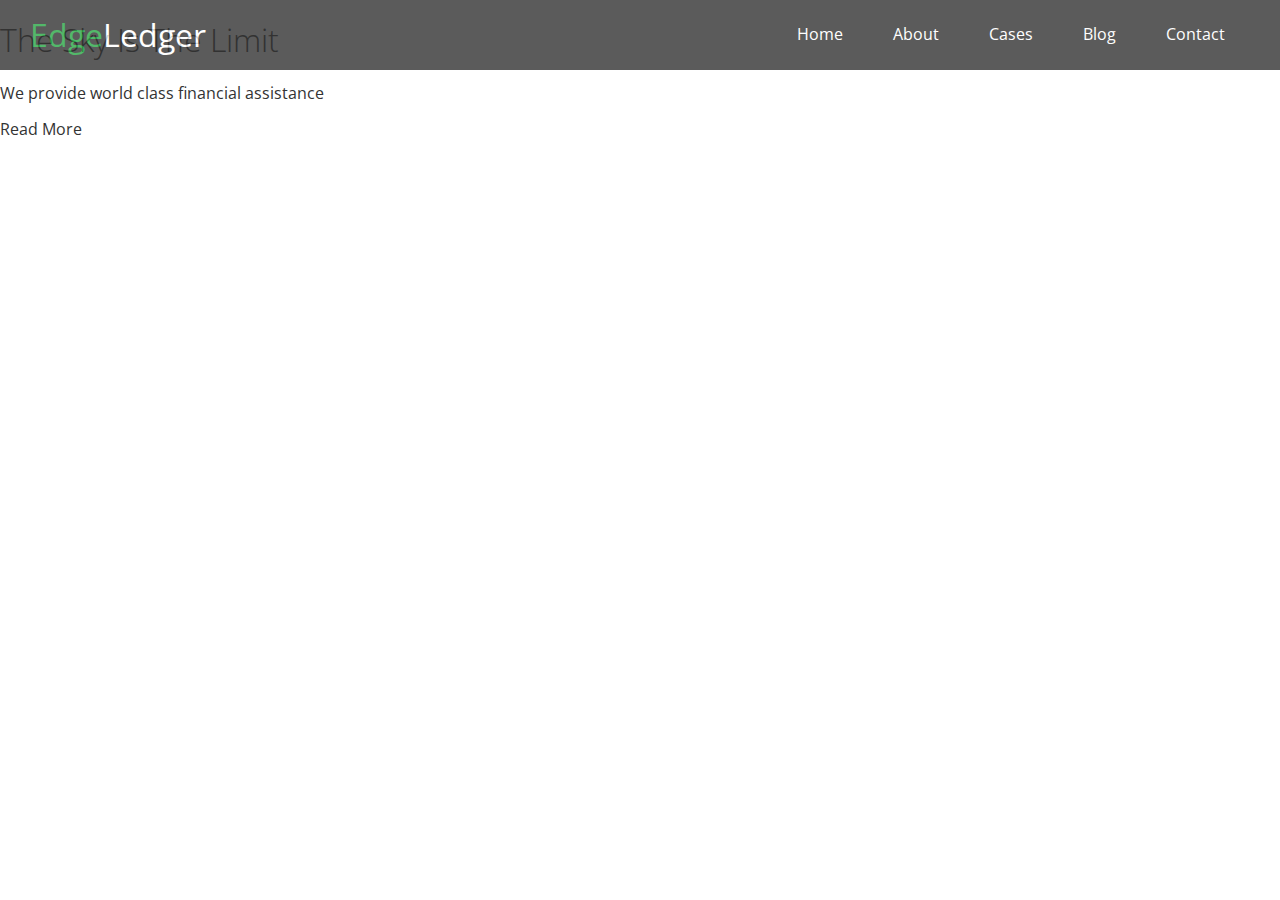
==== index.html @ 58536b56 "navbar" ====
<!DOCTYPE html>
<html lang="en">

<head>
    <meta charset="UTF-8">
    <meta name="viewport" content="width=device-width, initial-scale=1.0">
    <link rel="stylesheet" href="./css/utilities.css">
    <link rel="stylesheet" href="./css/style.css">
    <link rel="stylesheet" href="https://cdnjs.cloudflare.com/ajax/libs/font-awesome/5.14.0/css/all.min.css"
        integrity="sha512-1PKOgIY59xJ8Co8+NE6FZ+LOAZKjy+KY8iq0G4B3CyeY6wYHN3yt9PW0XpSriVlkMXe40PTKnXrLnZ9+fkDaog=="
        crossorigin="anonymous" />
    <title>EdgeLedger</title>
</head>

<body id="home">
    <header class="hero">
        <div class="navbar" id="navbar">
            <h1 class="logo">
                <span class="text-primary"><i class="fas fa-book-open"></i> Edge</span>Ledger</h1>
            <nav>
                <ul>
                    <li><a href="#home">Home</a></li>
                    <li><a href="#about">About</a></li>
                    <li><a href="#cases">Cases</a></li>
                    <li><a href="#blog">Blog</a></li>
                    <li><a href="#Contact">Contact</a></li>
                </ul>
            </nav>
        </div>
        <div class="content">
            <h1>The Sky Is The Limit</h1>
            <p>We provide world class financial assistance</p>
            <a href="#about" class="btn"><i class="fas fa-chevron-right"></i>Read More</a>
        </div>
        </div>
    </header>
</body>

</html>
---- css/utilities.css ----
.text-primary {
    color: #28a745;
}

.text-secondary {
    color: #0284d0;
}
---- css/style.css ----
/* General styles */

@import url('https://fonts.googleapis.com/css2?family=Open+Sans:wght@300;400&display=swap');

* {
    box-sizing: border-box;
}

body {
    font-family: 'Open Sans', sans-serif;
    margin: 0;
    padding: 0;
    line-height: 1.6;
    background: #fff;
    color: #333;
}

ul {
    list-style: none;
}

a {
    color: #333;
    text-decoration: none;
}

h1, h2 {
    font-weight: 300;
    line-height: 1.2;
}

p {
    margin: 10px 0;
}

img {
    width: 100%;
}

/* Navbar */

.navbar {
    display: flex;
    align-items: center;
    justify-content: space-between;
    background: #333;
    color: #fff;
    opacity: 0.8;
    width: 100%;
    height: 70px;
    position: fixed;
    top: 0px;
    padding: 0 30px;
}

.navbar ul {
    display: flex;
}

.navbar ul li a {
    color: #fff;
    padding: 10px 20px;
    margin: 0 5px;
}

.navbar ul li a:hover {
    border-bottom: 2px solid #28a745;
}

.navbar .logo {
    font-weight: 400;
}
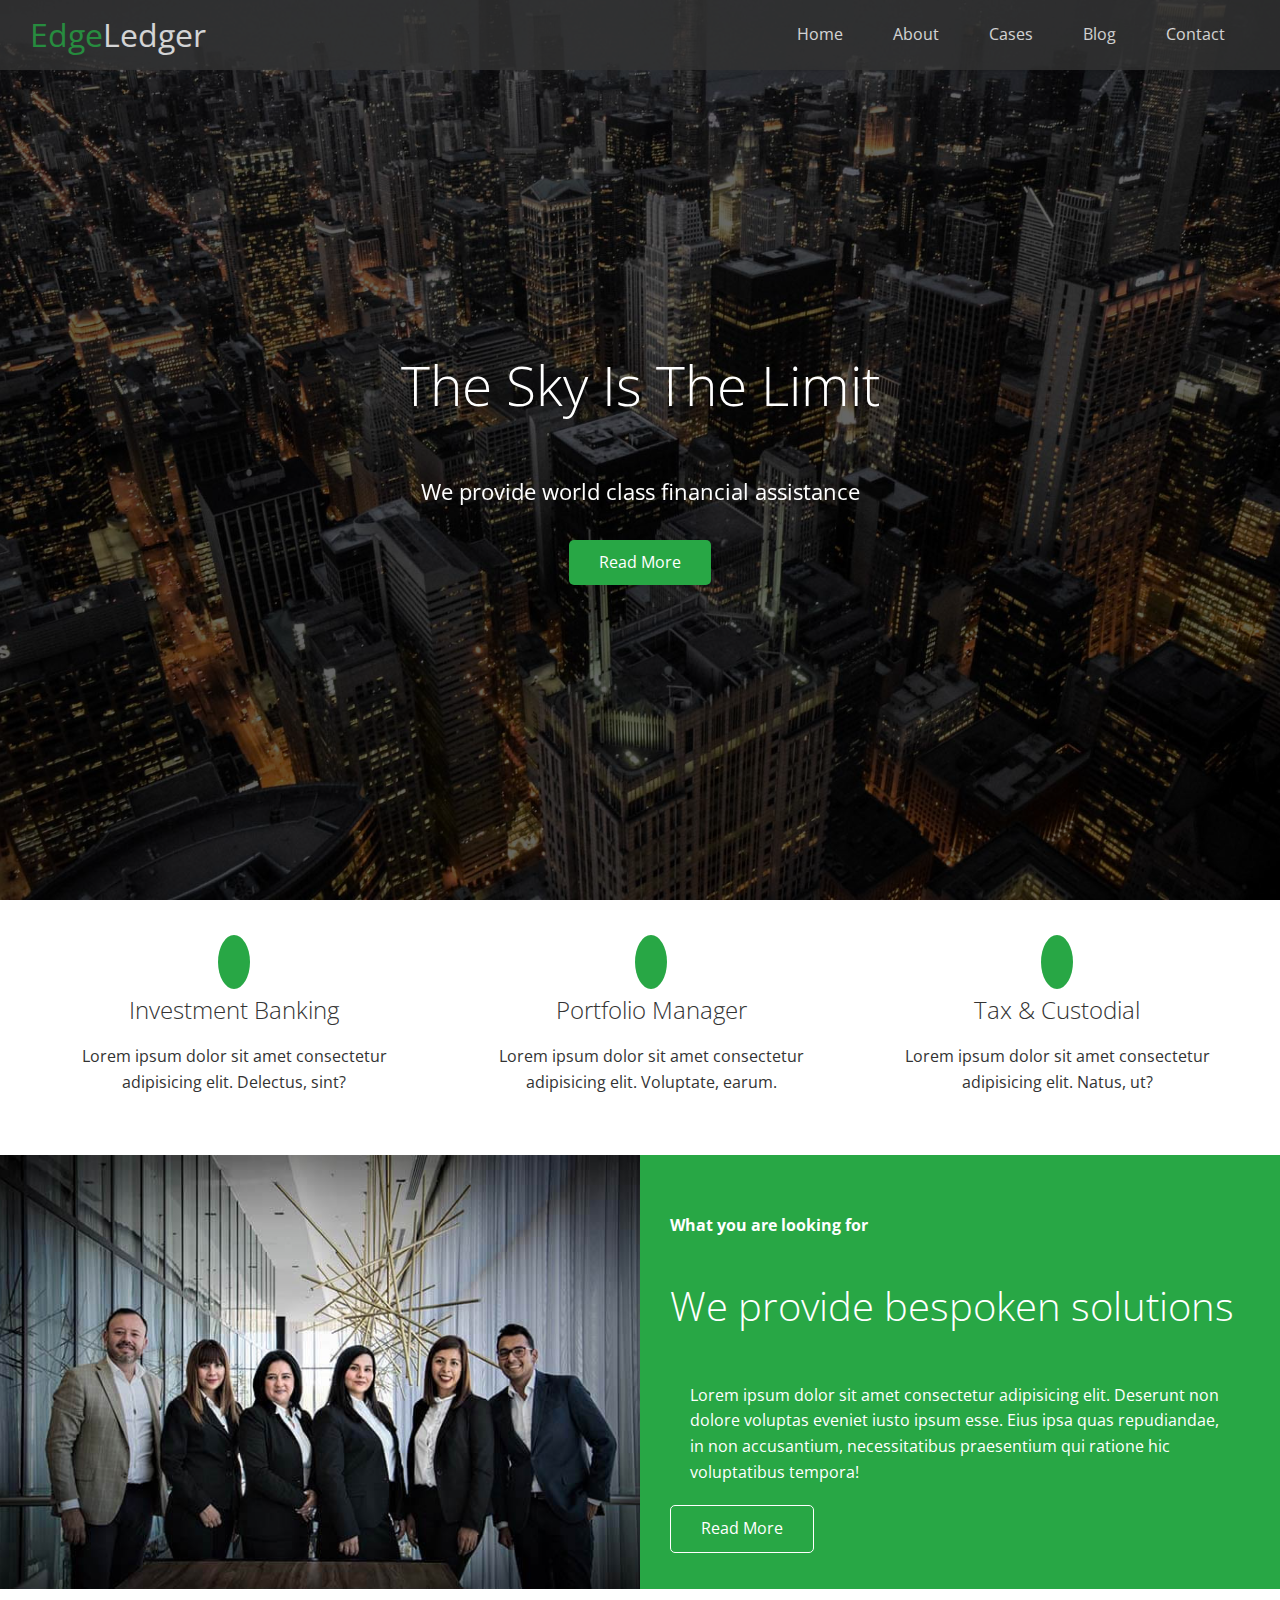
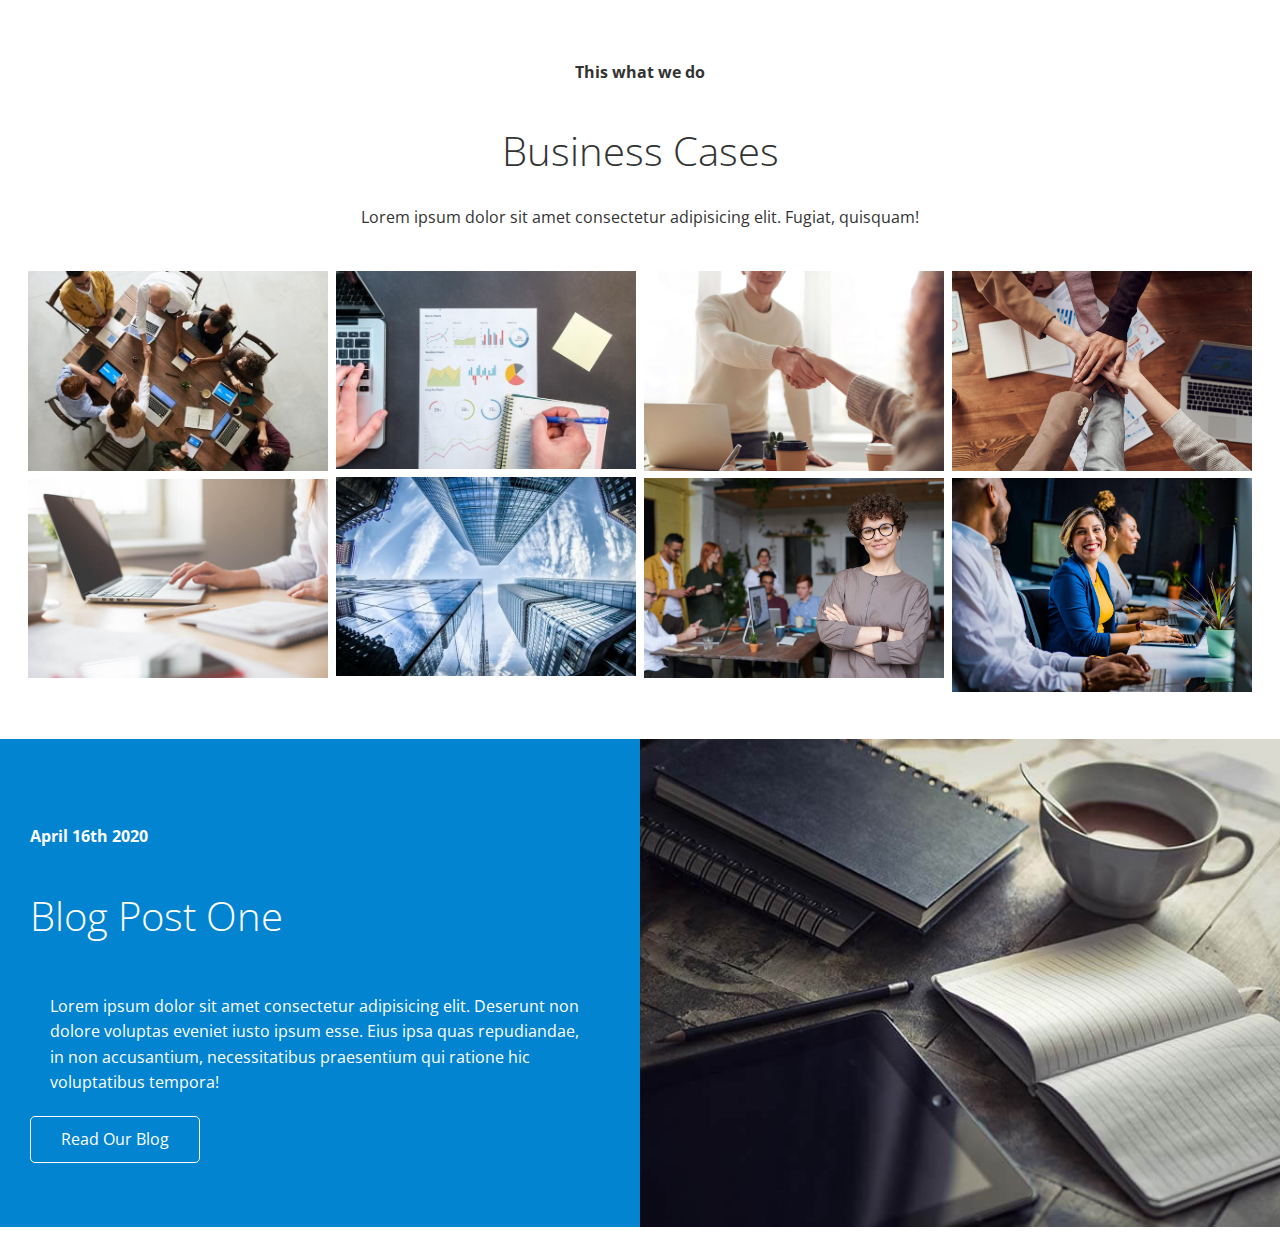
==== commit d0618031: "first half of index page" ====
--- a/index.html
+++ b/index.html
@@ -30,10 +30,94 @@
         <div class="content">
             <h1>The Sky Is The Limit</h1>
             <p>We provide world class financial assistance</p>
-            <a href="#about" class="btn"><i class="fas fa-chevron-right"></i>Read More</a>
+            <a href="#about" class="btn"><i class="fas fa-chevron-right"></i> Read More</a>
         </div>
         </div>
     </header>
+    <main>
+        <!-- About Icons -->
+        <section id="about" class="icons bg-light">
+            <div class="flex-items">
+                <div>
+                    <i class="fas fa-university fa-2x"></i>
+                    <h2>Investment Banking</h2>
+                    <p>Lorem ipsum dolor sit amet consectetur adipisicing elit. Delectus, sint?</p>
+                </div>
+                <div>
+                    <i class="fas fa-book-reader fa-2x"></i>
+                    <h2>Portfolio Manager</h2>
+                    <p>Lorem ipsum dolor sit amet consectetur adipisicing elit. Voluptate, earum.</p>
+                </div>
+                <div>
+                    <i class="fas fa-pencil-alt fa-2x"></i>
+                    <h2>Tax & Custodial</h2>
+                    <p>Lorem ipsum dolor sit amet consectetur adipisicing elit. Natus, ut?</p>
+                </div>
+            </div>
+        </section>
+        <!-- Abotu Solutions -->
+        <section class="solutions flex-columns">
+            <div class="row">
+                <div class="column">
+                    <div class="column-1">
+                        <img src="./img/home/people.jpg" alt="people">
+                    </div>
+                </div>
+                <div class="column">
+                    <div class="column-2 bg-primary">
+                        <h4>What you are looking for</h4>
+                        <h2>We provide bespoken solutions</h2>
+                        <p>Lorem ipsum dolor sit amet consectetur adipisicing elit. Deserunt non dolore voluptas eveniet iusto ipsum esse. Eius ipsa quas repudiandae, in non accusantium, necessitatibus praesentium qui ratione hic voluptatibus tempora!</p>
+                        <a href="#" class="btn btn-ouyline"><i class="fas fa-chevron-right"></i> Read More</a>
+                    </div>
+                </div>
+            </div>
+        </section>
+        <!-- Cases -->
+        <section id="cases" class="cases flex-grid section-padding">
+            <header class="section-header">
+                <h4>This what we do</h4>
+                <h2>Business Cases</h2>
+                <p>Lorem ipsum dolor sit amet consectetur adipisicing elit. Fugiat, quisquam!</p>
+            </header>
+            <div class="row">
+                <div class="column">
+                    <img src="./img/cases/cases1.jpg" alt="case1">
+                    <img src="./img/cases/cases2.jpg" alt="case2">
+                </div>
+                <div class="column">
+                    <img src="./img/cases/cases3.jpg" alt="case3">
+                    <img src="./img/cases/cases4.jpg" alt="case4">
+                </div>
+                <div class="column">
+                    <img src="./img/cases/cases5.jpg" alt="case5">
+                    <img src="./img/cases/cases6.jpg" alt="case6">
+                </div>
+                <div class="column">
+                    <img src="./img/cases/cases7.jpg" alt="case7">
+                    <img src="./img/cases/cases8.jpg" alt="case8">
+                </div>
+            </div>
+        </section>
+        <!-- Blog -->
+        <section id="blog" class="blog flex-columns flex-reverse">
+            <div class="row">
+                <div class="column">
+                    <div class="column-1">
+                        <img src="./img/home/blog.jpg" alt="people">
+                    </div>
+                </div>
+                <div class="column">
+                    <div class="column-2 bg-secondary">
+                        <h4>April 16th 2020</h4>
+                        <h2>Blog Post One</h2>
+                        <p>Lorem ipsum dolor sit amet consectetur adipisicing elit. Deserunt non dolore voluptas eveniet iusto ipsum esse. Eius ipsa quas repudiandae, in non accusantium, necessitatibus praesentium qui ratione hic voluptatibus tempora!</p>
+                        <a href="#" class="btn btn-ouyline"><i class="fas fa-chevron-right"></i> Read Our Blog</a>
+                    </div>
+                </div>
+            </div>
+        </section>
+    </main>
 </body>
 
 </html>--- a/css/utilities.css
+++ b/css/utilities.css
@@ -1,7 +1,98 @@
+/* Text */
 .text-primary {
     color: #28a745;
 }
 
 .text-secondary {
     color: #0284d0;
-}+}
+
+/* Button & Backgrounds */
+
+.btn {
+    cursor: pointer;
+    display: inline-block;
+    text-decoration: none;
+    color: #fff;
+    background: #28a745;
+    padding: 10px 30px;
+    border: none;
+    border-radius: 5px;
+}
+
+.btn:hover {
+    opacity: 0.9;
+}
+
+.btn-primary, .bg-primary {
+    background: #28a745;
+    color: #fff;
+}
+.btn-secondary, .bg-secondary {
+    background: #0284d0;
+    color: #fff;
+}
+.btn-dark, .bg-dark {
+    background: #333;
+    color: #fff;
+}
+.btn-light, .bg-light {
+    background: #fff;
+    color: #333;
+}
+
+.btn-ouyline {
+    background: transparent;
+    border: 1px solid #fff;
+}
+
+
+/*  Columns */
+
+.flex-columns .row {
+    display: flex;
+    flex-direction: row;
+    flex-wrap: wrap;
+    width: 100%;
+}
+.flex-columns.flex-reverse .row{
+    flex-direction: row-reverse !important;
+}
+
+.flex-columns .column {
+    display: flex;
+    flex-direction: column;
+    flex-basis: 100%;
+    flex: 1;
+}
+
+.flex-columns .column .column-1,
+.flex-columns .column .column-2 {
+    height: 100%;
+}
+
+.flex-columns img {
+    width: 100%;
+    height: 100%;
+    object-fit: cover;
+}
+.flex-columns .column-2 {
+    display: flex;
+    flex-direction: column;
+    align-items: flex-start;
+    justify-content: center;
+    padding: 30px;
+}
+
+.flex-columns h2 {
+    font-size: 40px;
+    font-weight: 100;
+}
+.flex-columns h4 {
+    margin-bottom: 10px;
+}
+
+.flex-columns p {
+    margin: 20px;
+}
+
--- a/css/style.css
+++ b/css/style.css
@@ -69,4 +69,117 @@
 
 .navbar .logo {
     font-weight: 400;
+}
+
+/* Hero */
+.hero {
+    background: url('../img/home/showcase.jpg') no-repeat center center/cover;
+    height: 100vh;
+    position: relative;
+    color: #fff;
+}
+.hero .content {
+    display: flex;
+    flex-direction: column;
+    text-align: center;
+    align-items: center;
+    justify-content: center;
+    height: 100%;
+    padding: 0 20px;
+}
+
+.hero .content h1 {
+    font-size: 55px;
+}
+
+.hero .content p {
+    font-size: 22px;
+    max-width: 600px;
+    margin: 20px 0 30px;
+}
+
+.hero::before {
+    content: '';
+    position: absolute;
+    top: 0;
+    left: 0;
+    background: #000;
+    width: 100%;
+    height: 100%;
+    opacity: 0.6;
+}
+
+.hero * {
+    z-index: 10;
+}
+
+/* Icons */
+.icons {
+    padding: 30px;
+}
+
+.icons h3 {
+    font-weight: bold;
+    margin-bottom: 15px;
+}
+.icons i {
+    background: #28a745;
+    color: #fff;
+    padding: 1rem;
+    border-radius: 50%;
+    margin-bottom: 15px;
+}
+/* Flex items */
+.flex-items {
+    display: flex;
+    text-align: center;
+    justify-content: center;
+    align-items: center;
+    height: 100%;
+}
+
+.flex-items > div {
+    padding: 20px;
+}
+
+.flex-colums {
+    display: flex;
+    flex-direction: column;
+}
+
+/* section header */
+
+.section-header {
+    padding: 30px;
+    display: flex;
+    flex-direction: column;
+    align-items: center;
+    justify-content: center;
+    text-align: center;
+}
+
+.section-header h2 {
+    font-size: 40px;
+    margin: 20px 0;
+}
+
+.section-padding {
+    padding: 20px 20px 40px;
+}
+ 
+/* flex grid */
+.flex-grid .row {
+    display: flex;
+    flex-wrap: wrap;
+    padding: 0 4px;
+}
+
+.flex-grid .column {
+    flex: 25%;
+    max-width: 25%;
+    padding: 0 4px;
+}
+
+.cases .column img:hover {
+    opacity: 0.7;
 }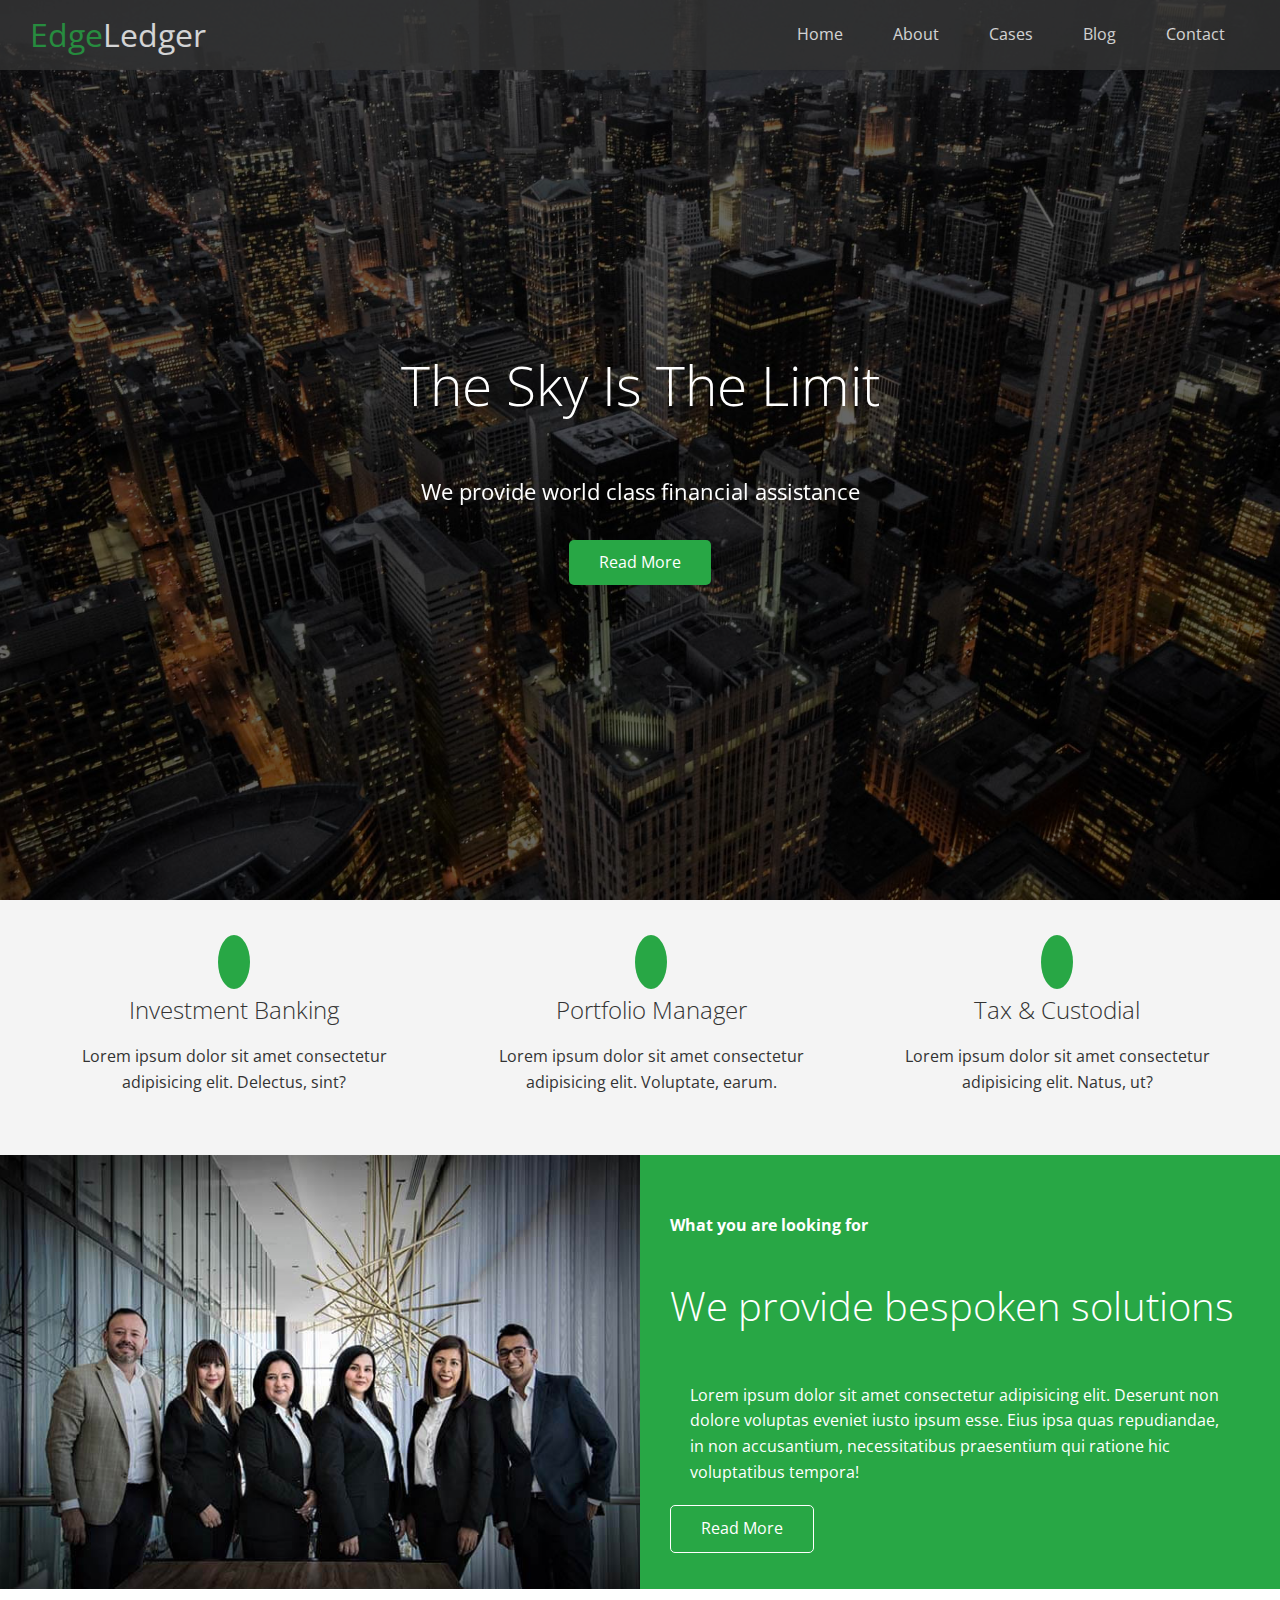
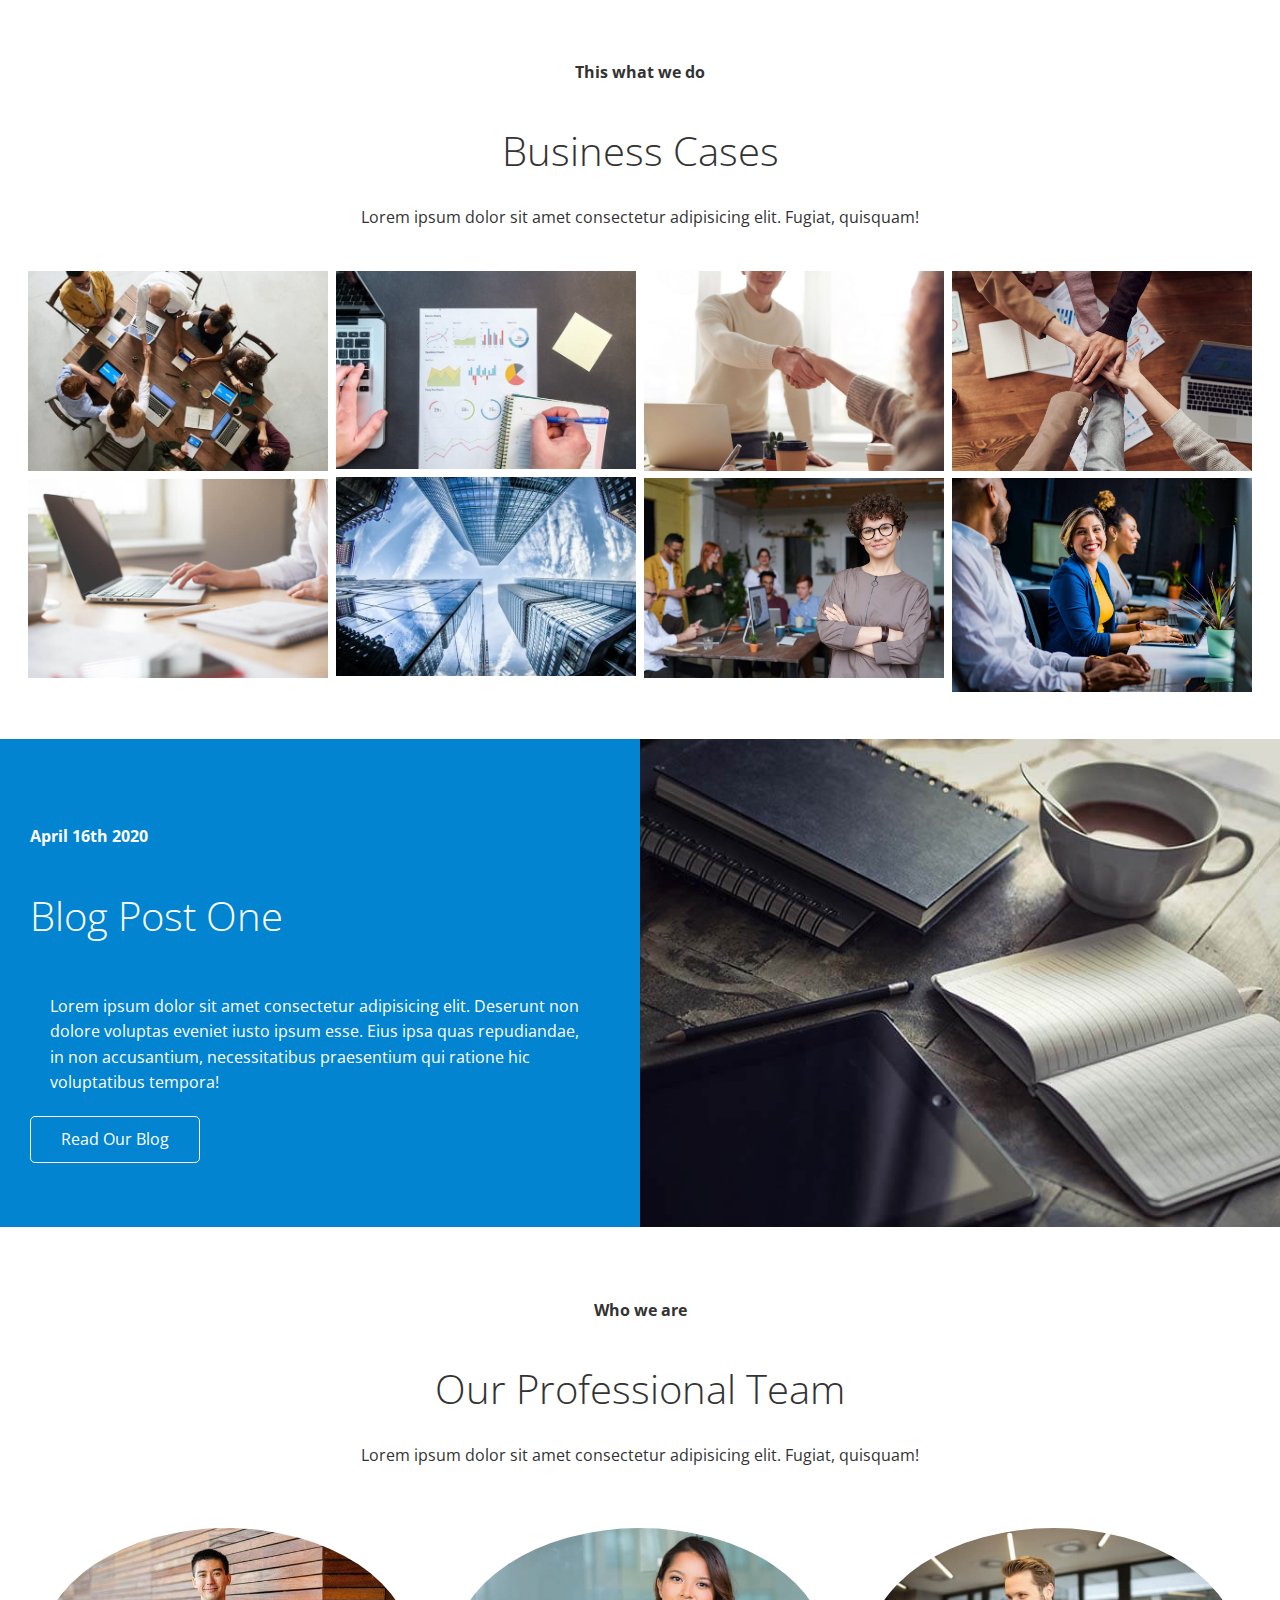
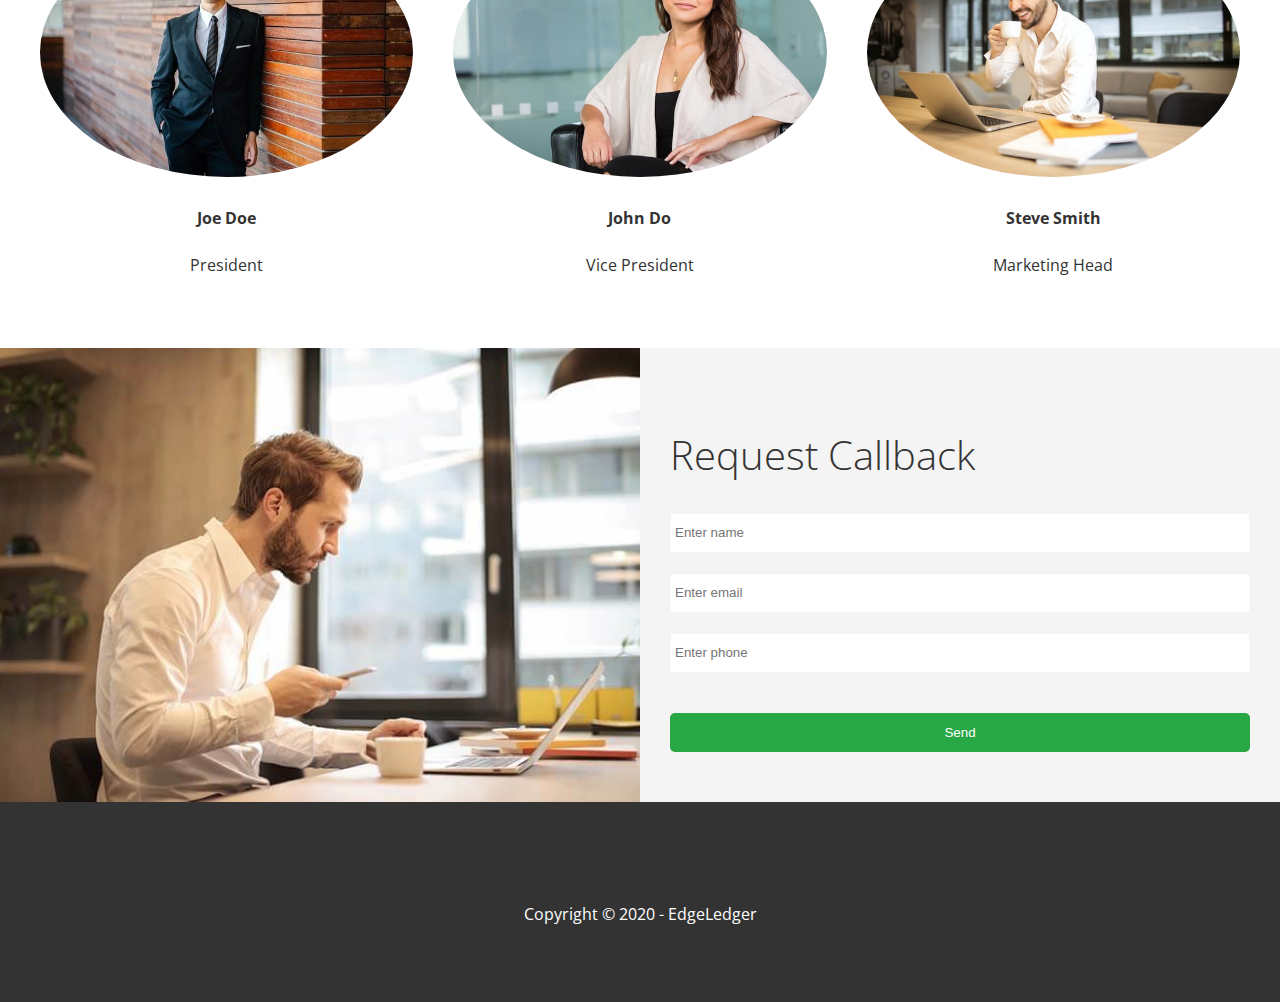
==== commit a475c0d4: "completed first page" ====
--- a/index.html
+++ b/index.html
@@ -67,7 +67,9 @@
                     <div class="column-2 bg-primary">
                         <h4>What you are looking for</h4>
                         <h2>We provide bespoken solutions</h2>
-                        <p>Lorem ipsum dolor sit amet consectetur adipisicing elit. Deserunt non dolore voluptas eveniet iusto ipsum esse. Eius ipsa quas repudiandae, in non accusantium, necessitatibus praesentium qui ratione hic voluptatibus tempora!</p>
+                        <p>Lorem ipsum dolor sit amet consectetur adipisicing elit. Deserunt non dolore voluptas eveniet
+                            iusto ipsum esse. Eius ipsa quas repudiandae, in non accusantium, necessitatibus praesentium
+                            qui ratione hic voluptatibus tempora!</p>
                         <a href="#" class="btn btn-ouyline"><i class="fas fa-chevron-right"></i> Read More</a>
                     </div>
                 </div>
@@ -111,13 +113,79 @@
                     <div class="column-2 bg-secondary">
                         <h4>April 16th 2020</h4>
                         <h2>Blog Post One</h2>
-                        <p>Lorem ipsum dolor sit amet consectetur adipisicing elit. Deserunt non dolore voluptas eveniet iusto ipsum esse. Eius ipsa quas repudiandae, in non accusantium, necessitatibus praesentium qui ratione hic voluptatibus tempora!</p>
+                        <p>Lorem ipsum dolor sit amet consectetur adipisicing elit. Deserunt non dolore voluptas eveniet
+                            iusto ipsum esse. Eius ipsa quas repudiandae, in non accusantium, necessitatibus praesentium
+                            qui ratione hic voluptatibus tempora!</p>
                         <a href="#" class="btn btn-ouyline"><i class="fas fa-chevron-right"></i> Read Our Blog</a>
                     </div>
                 </div>
             </div>
         </section>
+        <!-- Our Team -->
+        <section id="team" class="team section-padding">
+            <header class="section-header">
+                <h4>Who we are</h4>
+                <h2>Our Professional Team</h2>
+                <p>Lorem ipsum dolor sit amet consectetur adipisicing elit. Fugiat, quisquam!</p>
+            </header>
+            <div class="flex-items">
+                <div>
+                    <img src="./img/team/person1.jpg" alt="Joe Doe">
+                    <h4>Joe Doe</h4>
+                    <p>President</p>
+                </div>
+                <div>
+                    <img src="./img/team/person2.jpg" alt="John Do">
+                    <h4>John Do</h4>
+                    <p>Vice President</p>
+                </div>
+                <div>
+                    <img src="./img/team/person3.jpg" alt="Steve Smith">
+                    <h4>Steve Smith</h4>
+                    <p>Marketing Head</p>
+                </div>
+            </div>
+        </section>
+        <!-- Contact -->
+        <section id="contact" class="contact flex-columns">
+            <div class="row">
+                <div class="column">
+                    <div class="column-1">
+                        <img src="./img/home/contact.jpg" alt="contact">
+                    </div>
+                </div>
+                <div class="column">
+                    <div class="column-2 bg-light">
+                        <form action="" id="callback-form" class="callback-form">
+                            <h2>Request Callback</h2>
+                            <div class="form-control">
+                                <label for="name"></label>
+                                <input type="text" id="name" name="name" placeholder="Enter name">
+                            </div>
+                            <div class="form-control">
+                                <label for="email"></label>
+                                <input type="email" id="email" name="email" placeholder="Enter email">
+                            </div>
+                            <div class="form-control">
+                                <label for="phone"></label>
+                                <input type="text" id="phone" name="phone" placeholder="Enter phone">
+                            </div>
+                            <input type="submit" value="Send" id="submit" class="btn">
+                        </form>
+                    </div>
+                </div>
+            </div>
+        </section>
     </main>
+    <footer class="footer  bg-dark" id="footer">
+        <div class="social">
+            <a href="#" class="social"><i class="fab fa-facebook fa-2x"></i></a>
+            <a href="#" class="social"><i class="fab fa-twitter fa-2x"></i></a>
+            <a href="#" class="social"><i class="fab fa-youtube fa-2x"></i></a>
+            <a href="#" class="social"><i class="fab fa-linkedin fa-2x"></i></a>
+        </div>
+        <p>Copyright &copy; 2020 - EdgeLedger</p>
+    </footer>
 </body>
 
 </html>--- a/css/utilities.css
+++ b/css/utilities.css
@@ -37,7 +37,7 @@
     color: #fff;
 }
 .btn-light, .bg-light {
-    background: #fff;
+    background: #f4f4f4;
     color: #333;
 }
 
--- a/css/style.css
+++ b/css/style.css
@@ -182,4 +182,60 @@
 
 .cases .column img:hover {
     opacity: 0.7;
+}
+
+.team .flex-items img {
+    border-radius: 50%;
+}
+
+.callback-form {
+    width: 100%;
+    padding: 20px 0;
+}
+.callback-form .form-control {
+    margin-bottom: 20px;
+}
+
+.form-control label {
+    display: block;
+    margin-bottom: 5px;
+}
+.form-control input {
+    width: 100%;
+    padding: 4px;
+    height: 40px;
+    border: #f5f5f5 solid 1px;
+}
+
+.form-control input:focus {
+    outline-color: #28a745;
+}
+
+.callback-form  .btn {
+    width: 100%;
+    padding: 12px 0;
+    margin-top: 20px;
+}
+
+/* Footer */
+
+.footer {
+    display: flex;
+    flex-direction: column;
+    text-align: center;
+    justify-content: center;
+    align-items: center;
+    height: 200px;
+}
+
+.footer .social a {
+    color: #fff;
+}
+
+.footer .social a:hover {
+    color: #28a745;
+}
+
+.social > * {
+    margin-right: 30px;
 }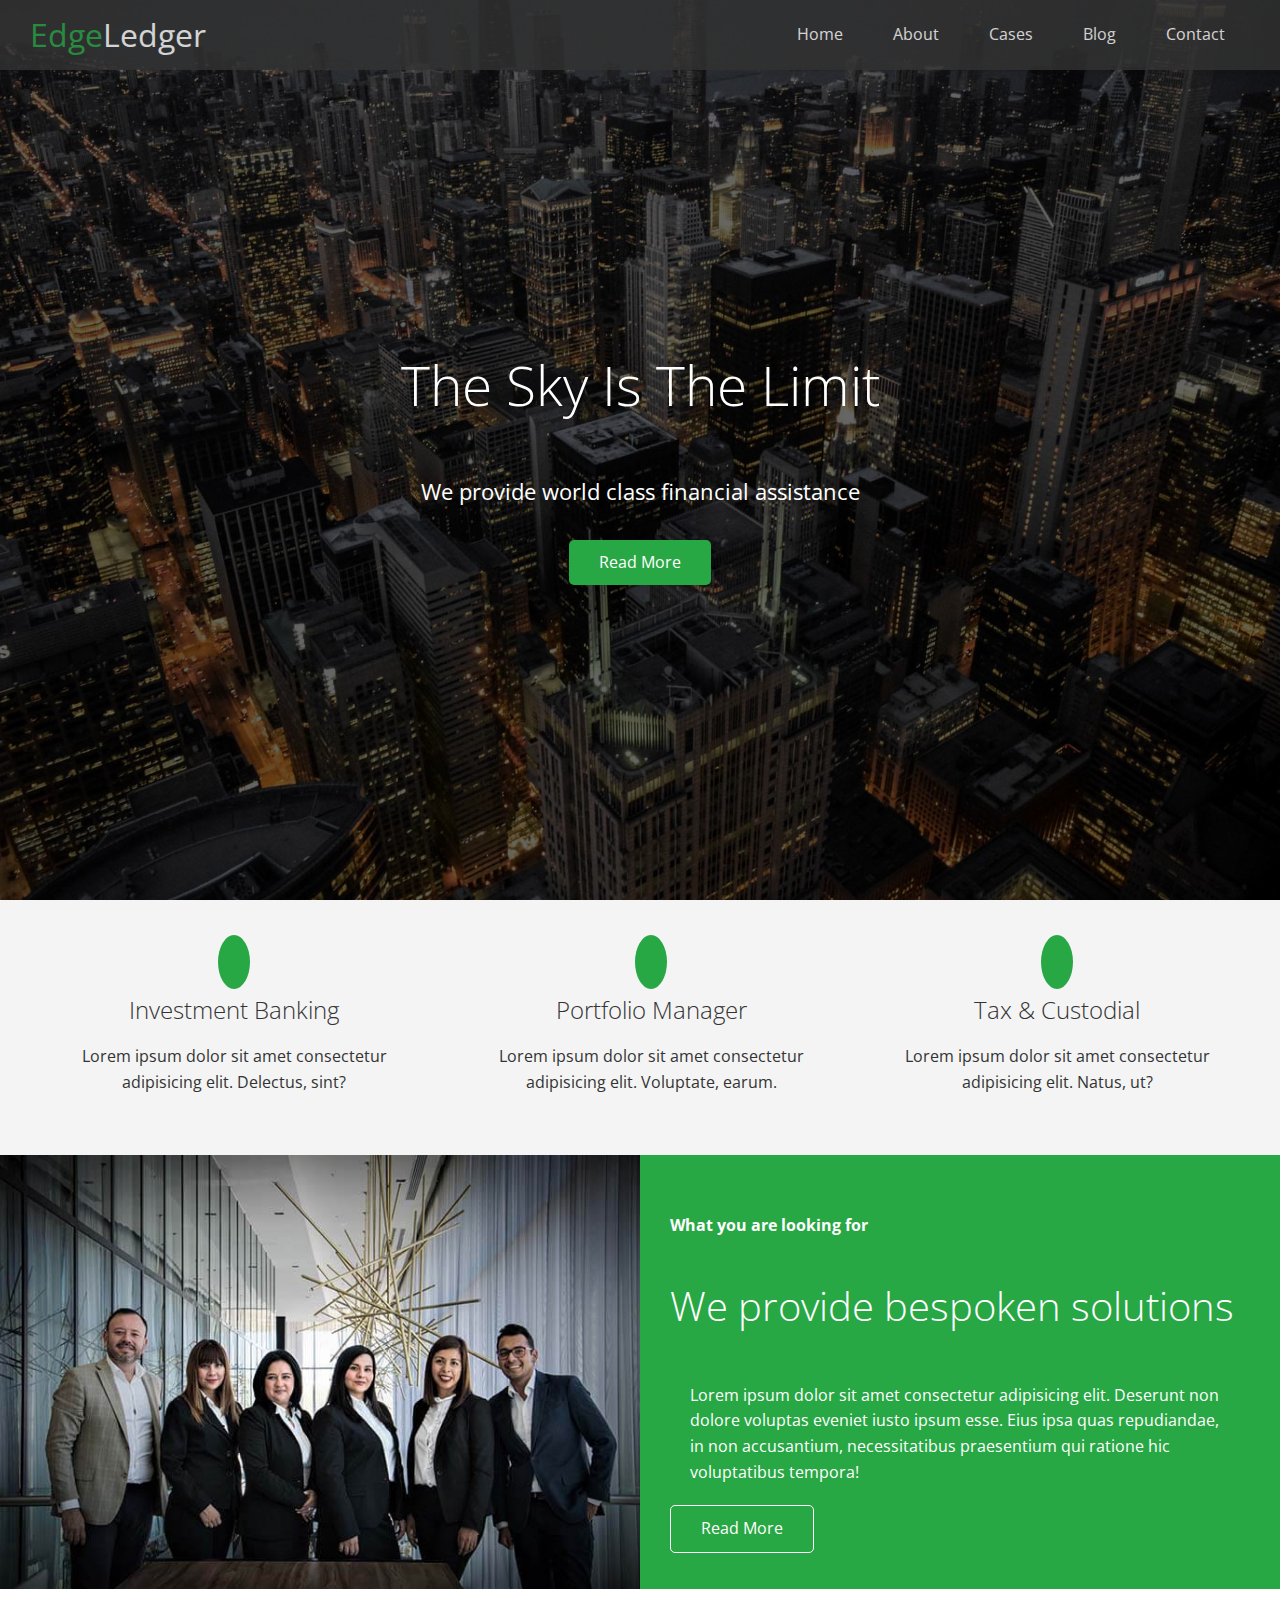
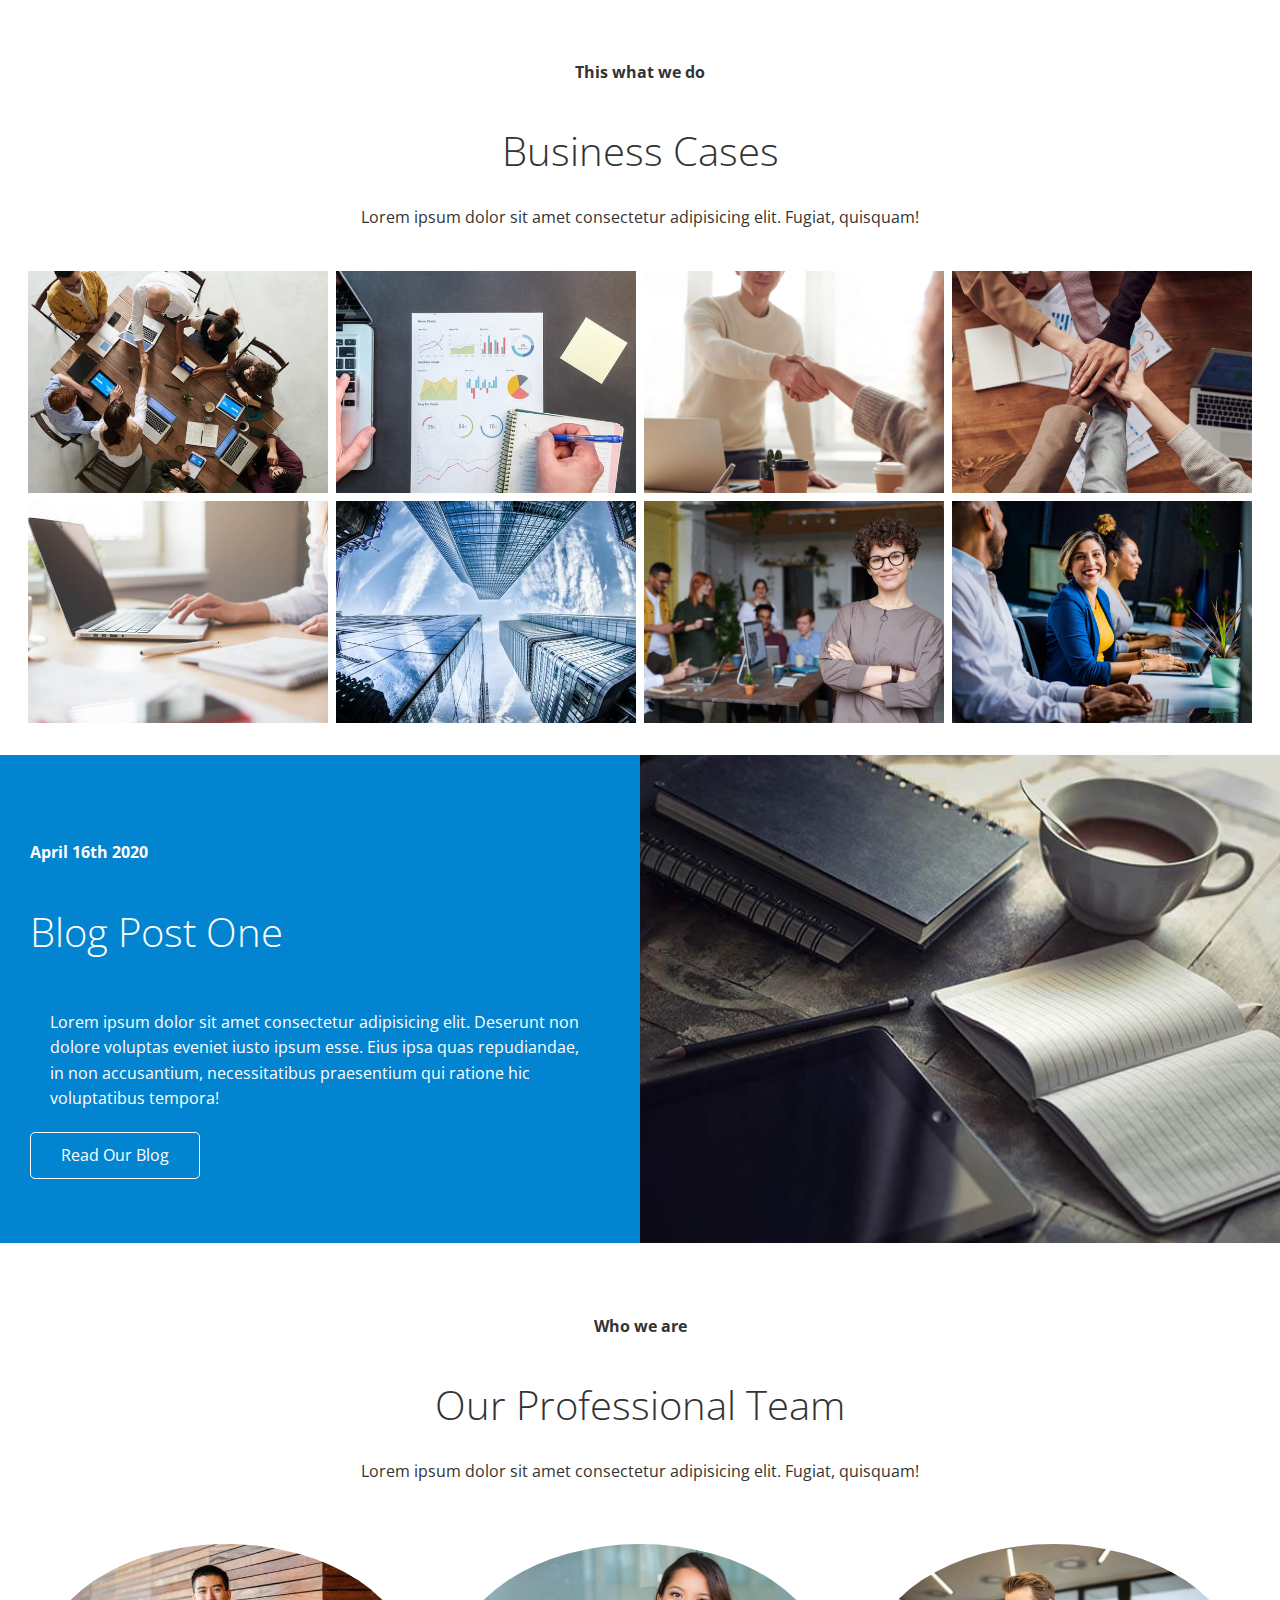
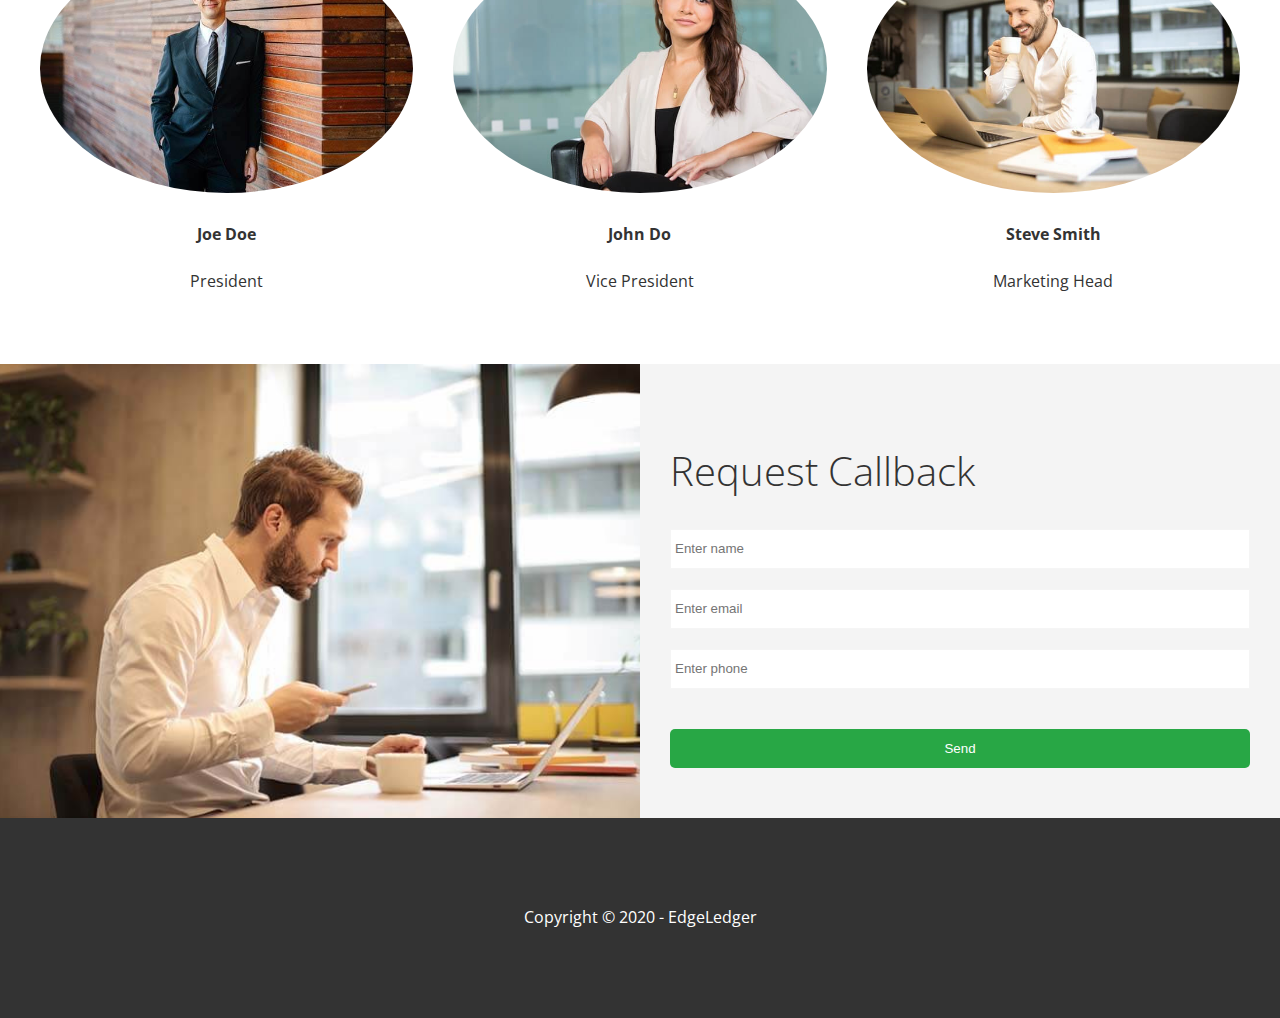
==== commit c8da35e2: "fixed image grid & social icons" ====
--- a/index.html
+++ b/index.html
@@ -84,20 +84,20 @@
             </header>
             <div class="row">
                 <div class="column">
-                    <img src="./img/cases/cases1.jpg" alt="case1">
-                    <img src="./img/cases/cases2.jpg" alt="case2">
+                    <div class="img-container"><img src="./img/cases/cases1.jpg" alt="case1"></div>
+                    <div class="img-container"><img src="./img/cases/cases2.jpg" alt="case2"></div>
                 </div>
                 <div class="column">
-                    <img src="./img/cases/cases3.jpg" alt="case3">
-                    <img src="./img/cases/cases4.jpg" alt="case4">
+                    <div class="img-container"><img src="./img/cases/cases3.jpg" alt="case3"></div>
+                    <div class="img-container"><img src="./img/cases/cases4.jpg" alt="case4"></div>
                 </div>
                 <div class="column">
-                    <img src="./img/cases/cases5.jpg" alt="case5">
-                    <img src="./img/cases/cases6.jpg" alt="case6">
+                    <div class="img-container"><img src="./img/cases/cases5.jpg" alt="case5"></div>
+                    <div class="img-container"><img src="./img/cases/cases6.jpg" alt="case6"></div>
                 </div>
                 <div class="column">
-                    <img src="./img/cases/cases7.jpg" alt="case7">
-                    <img src="./img/cases/cases8.jpg" alt="case8">
+                    <div class="img-container"><img src="./img/cases/cases7.jpg" alt="case7"></div>
+                    <div class="img-container"><img src="./img/cases/cases8.jpg" alt="case8"></div>
                 </div>
             </div>
         </section>
@@ -179,10 +179,10 @@
     </main>
     <footer class="footer  bg-dark" id="footer">
         <div class="social">
-            <a href="#" class="social"><i class="fab fa-facebook fa-2x"></i></a>
-            <a href="#" class="social"><i class="fab fa-twitter fa-2x"></i></a>
-            <a href="#" class="social"><i class="fab fa-youtube fa-2x"></i></a>
-            <a href="#" class="social"><i class="fab fa-linkedin fa-2x"></i></a>
+            <a href="#" class="social" target="_bank"><i class="fab fa-facebook fa-2x"></i></a>
+            <a href="#" class="social" target="_bank"><i class="fab fa-twitter fa-2x"></i></a>
+            <a href="#" class="social" target="_bank"><i class="fab fa-youtube fa-2x"></i></a>
+            <a href="#" class="social" target="_bank"><i class="fab fa-linkedin fa-2x"></i></a>
         </div>
         <p>Copyright &copy; 2020 - EdgeLedger</p>
     </footer>
--- a/css/style.css
+++ b/css/style.css
@@ -39,7 +39,7 @@
 
 /* Navbar */
 
-.navbar {
+.hero .navbar {
     display: flex;
     align-items: center;
     justify-content: space-between;
@@ -51,6 +51,7 @@
     position: fixed;
     top: 0px;
     padding: 0 30px;
+    z-index: 100;
 }
 
 .navbar ul {
@@ -188,6 +189,17 @@
     border-radius: 50%;
 }
 
+.cases .column .img-container {
+    height: 50%;
+    margin-bottom: 8px;
+}
+.cases .column .img-container img {
+    height: 100%;
+    width: 100%;
+    object-fit: cover;
+}
+
+/* Form */
 .callback-form {
     width: 100%;
     padding: 20px 0;
@@ -216,7 +228,6 @@
     padding: 12px 0;
     margin-top: 20px;
 }
-
 /* Footer */
 
 .footer {
@@ -226,6 +237,13 @@
     justify-content: center;
     align-items: center;
     height: 200px;
+}
+
+.footer .social {
+    width: 20vw;
+    display: flex;
+    align-items: center;
+    justify-content: space-between;
 }
 
 .footer .social a {
@@ -235,7 +253,3 @@
 .footer .social a:hover {
     color: #28a745;
 }
-
-.social > * {
-    margin-right: 30px;
-}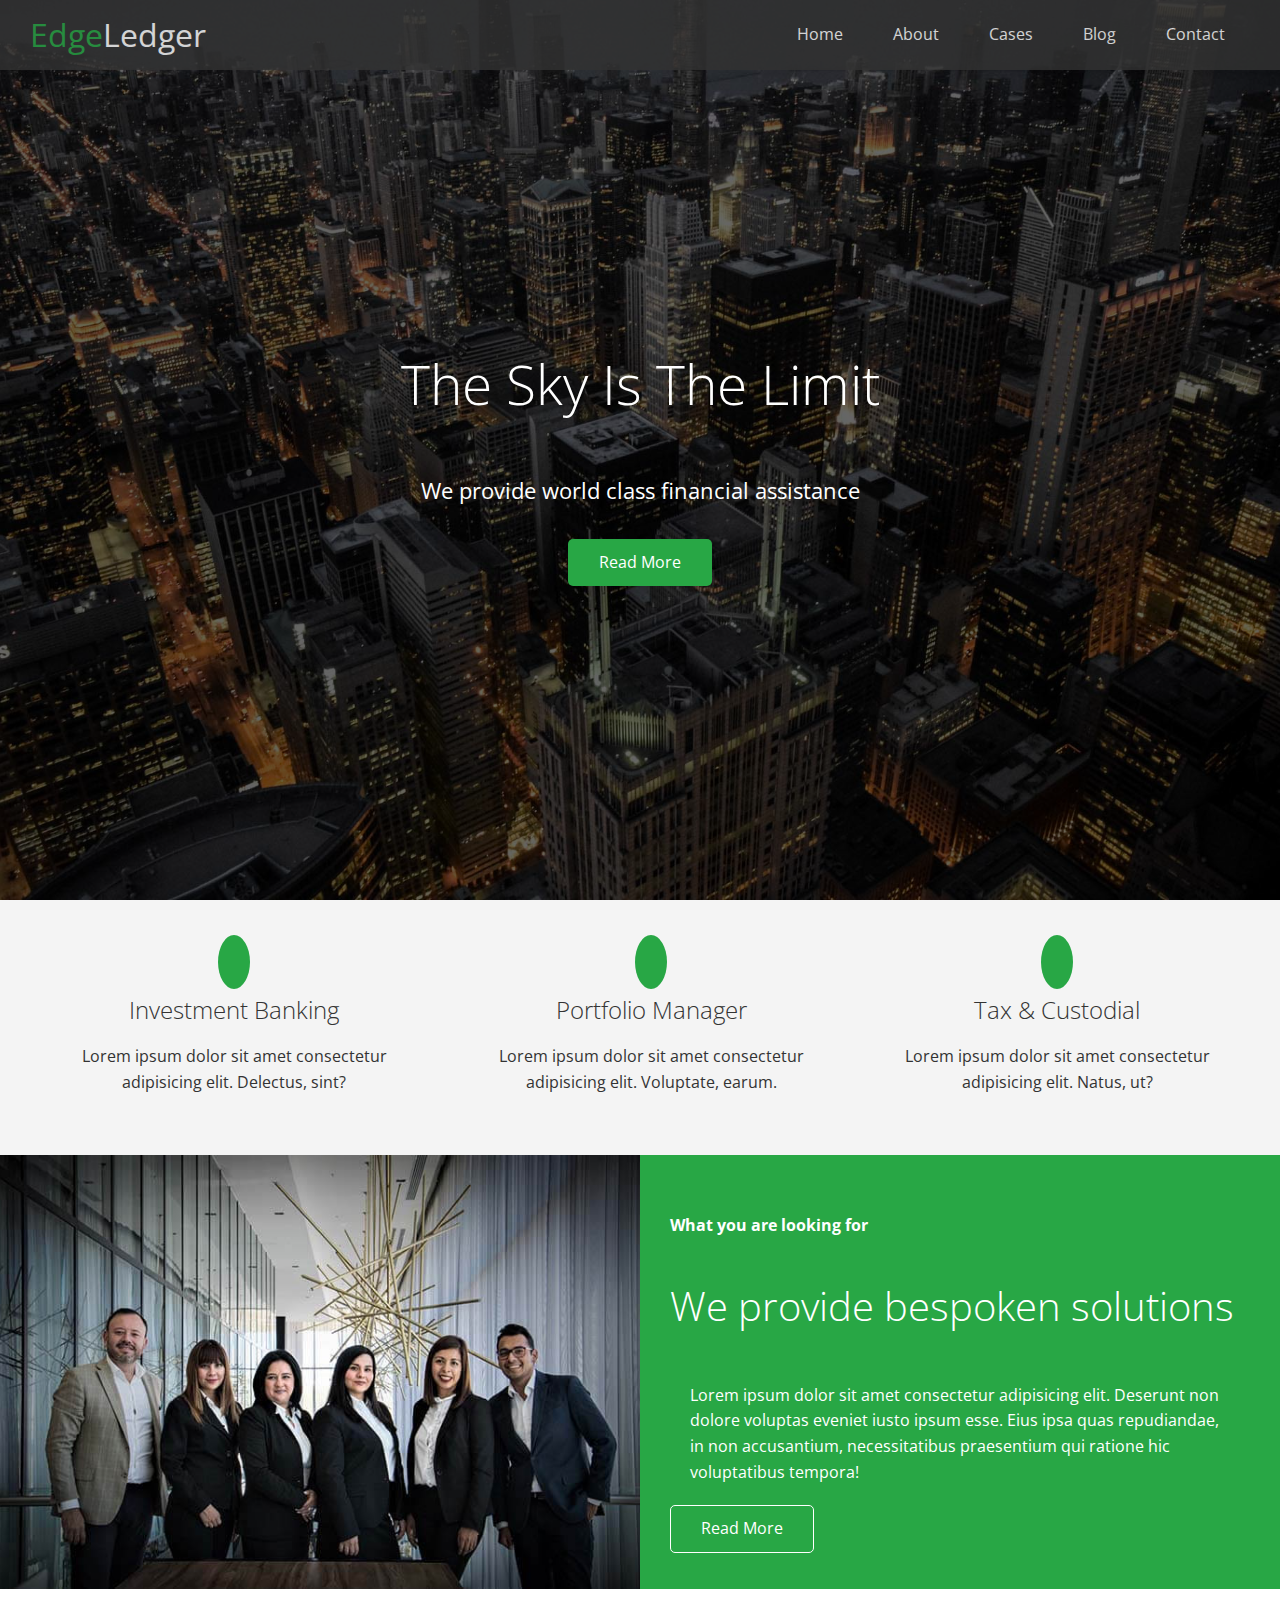
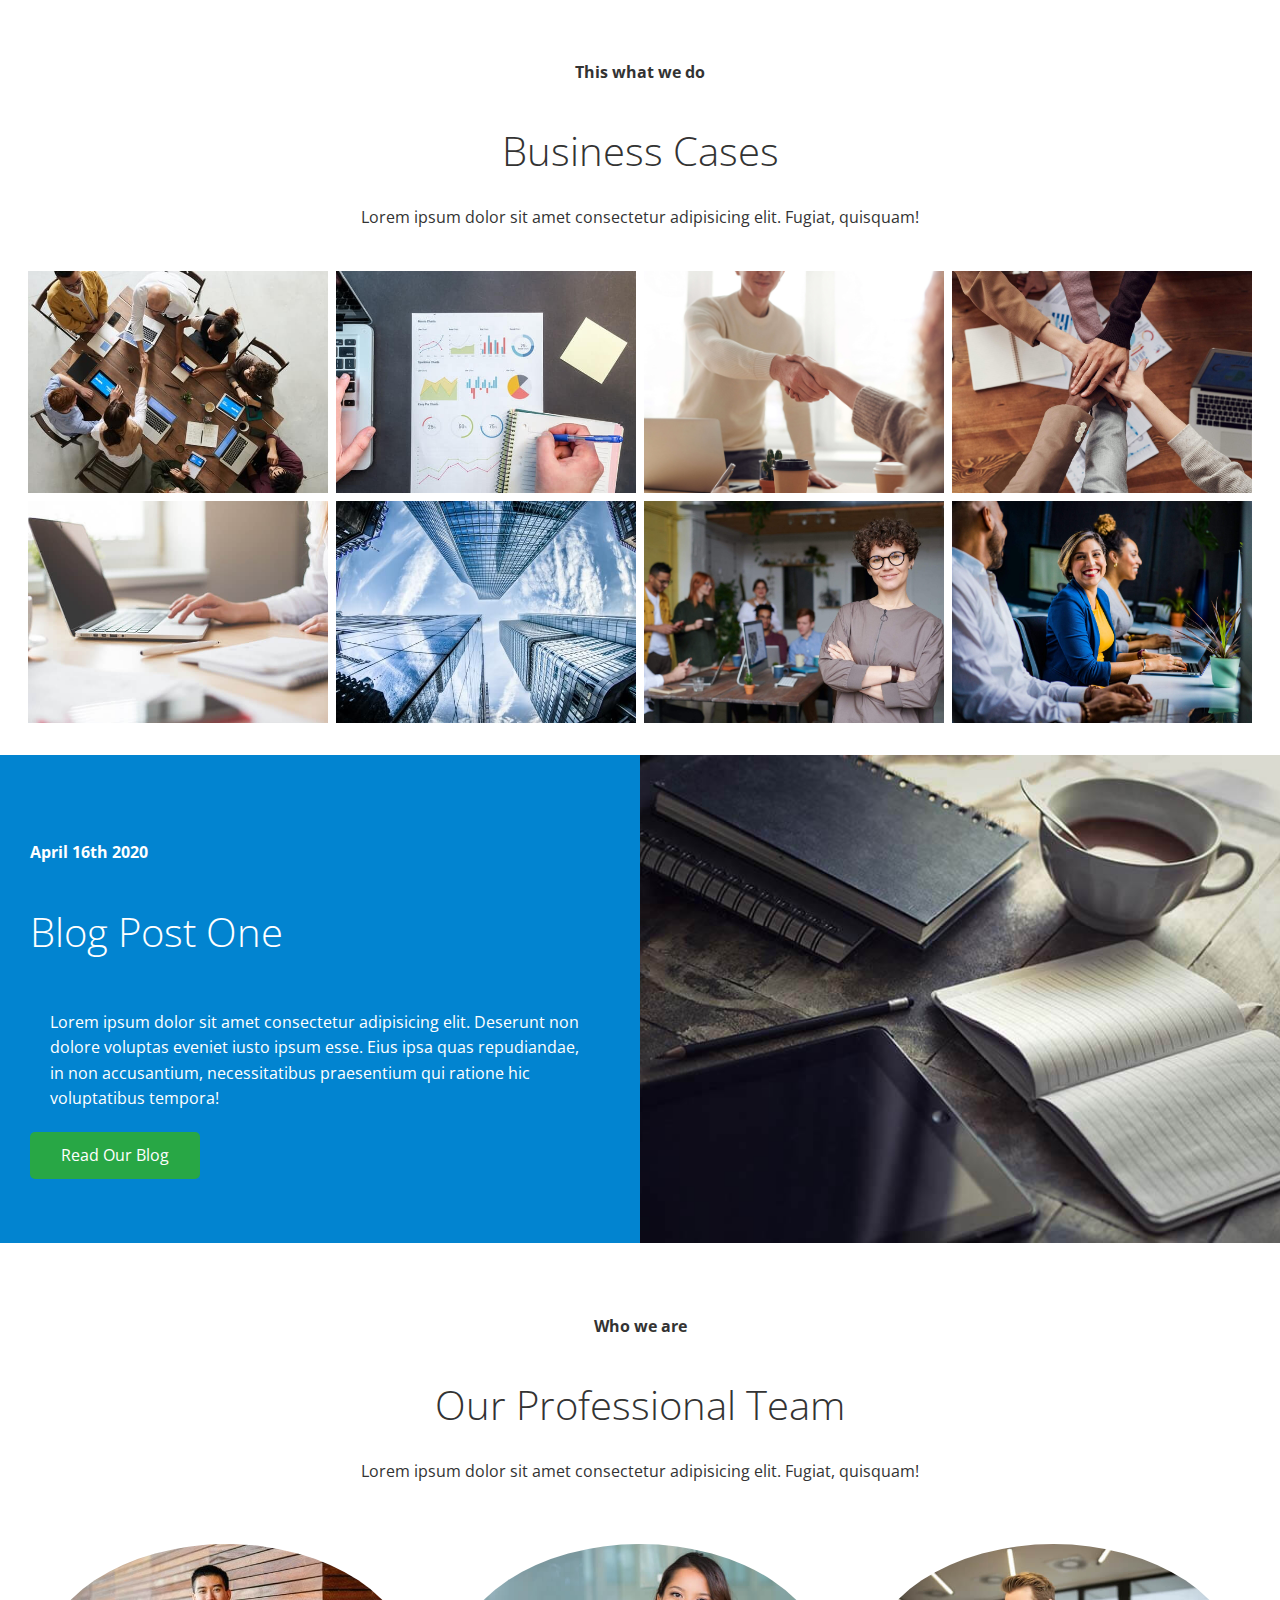
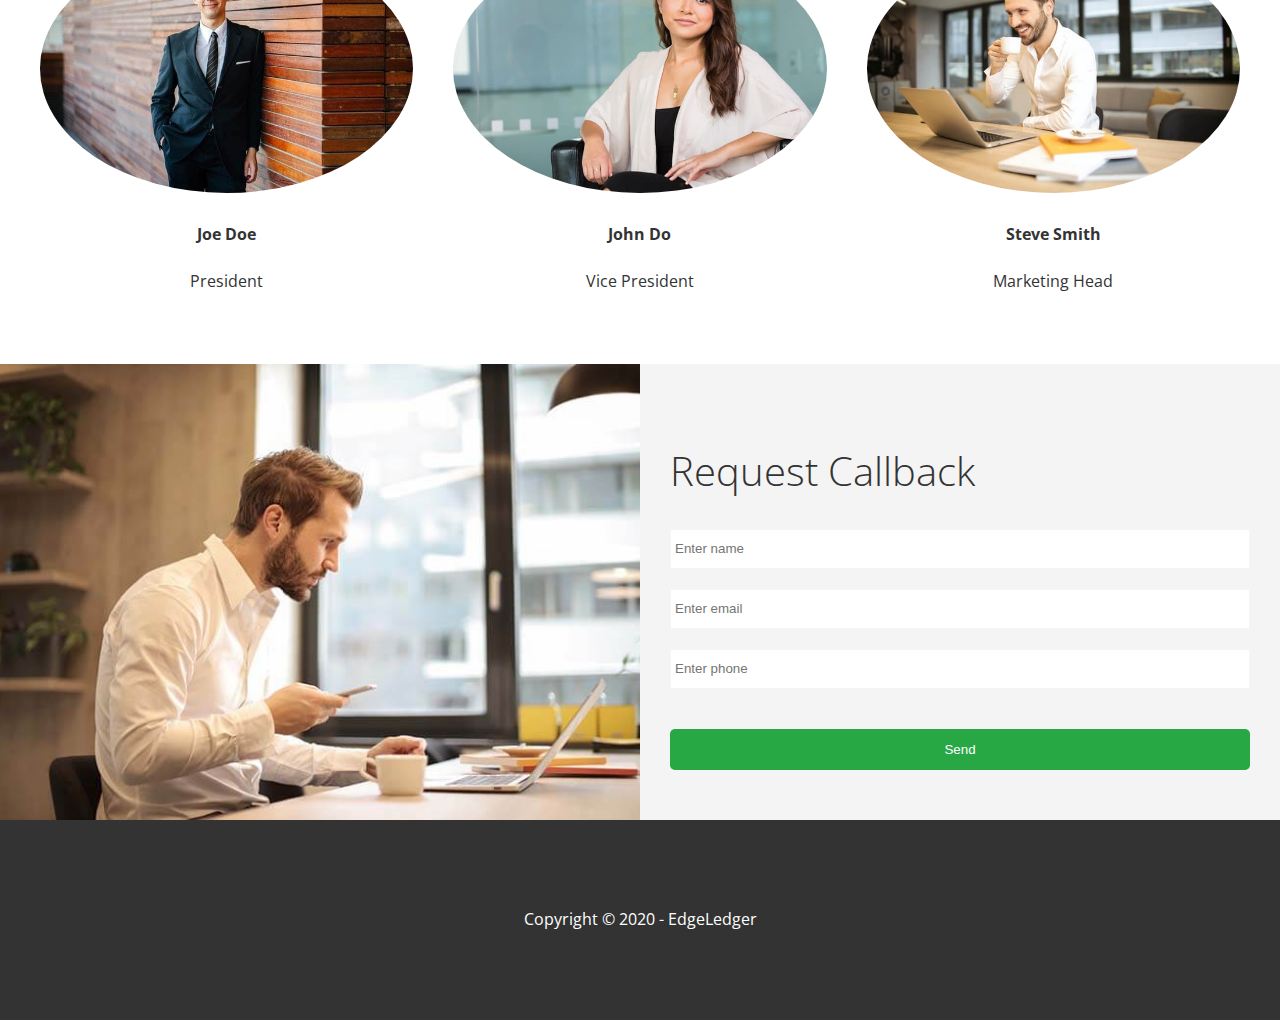
==== commit 071a8963: "completed" ====
--- a/index.html
+++ b/index.html
@@ -22,8 +22,8 @@
                     <li><a href="#home">Home</a></li>
                     <li><a href="#about">About</a></li>
                     <li><a href="#cases">Cases</a></li>
-                    <li><a href="#blog">Blog</a></li>
-                    <li><a href="#Contact">Contact</a></li>
+                    <li><a href="blog.html">Blog</a></li>
+                    <li><a href="#contact">Contact</a></li>
                 </ul>
             </nav>
         </div>
@@ -70,7 +70,7 @@
                         <p>Lorem ipsum dolor sit amet consectetur adipisicing elit. Deserunt non dolore voluptas eveniet
                             iusto ipsum esse. Eius ipsa quas repudiandae, in non accusantium, necessitatibus praesentium
                             qui ratione hic voluptatibus tempora!</p>
-                        <a href="#" class="btn btn-ouyline"><i class="fas fa-chevron-right"></i> Read More</a>
+                        <a href="#" class="btn btn-outline "><i class="fas fa-chevron-right"></i> Read More</a>
                     </div>
                 </div>
             </div>
@@ -116,7 +116,7 @@
                         <p>Lorem ipsum dolor sit amet consectetur adipisicing elit. Deserunt non dolore voluptas eveniet
                             iusto ipsum esse. Eius ipsa quas repudiandae, in non accusantium, necessitatibus praesentium
                             qui ratione hic voluptatibus tempora!</p>
-                        <a href="#" class="btn btn-ouyline"><i class="fas fa-chevron-right"></i> Read Our Blog</a>
+                        <a href="#" class="btn btn-primary"><i class="fas fa-chevron-right"></i> Read Our Blog</a>
                     </div>
                 </div>
             </div>
@@ -170,7 +170,7 @@
                                 <label for="phone"></label>
                                 <input type="text" id="phone" name="phone" placeholder="Enter phone">
                             </div>
-                            <input type="submit" value="Send" id="submit" class="btn">
+                            <input type="submit" value="Send" id="submit" class="btn btn-primary">
                         </form>
                     </div>
                 </div>
--- a/css/utilities.css
+++ b/css/utilities.css
@@ -16,35 +16,58 @@
     color: #fff;
     background: #28a745;
     padding: 10px 30px;
-    border: none;
+    border: 1px solid transparent;
     border-radius: 5px;
 }
 
 .btn:hover {
     opacity: 0.9;
+    /* filter: invert(100%); */
+}
+.btn-outline {
+    background: transparent;
+    border: 1px solid #fff;
+}
+
+.btn.btn-outline:hover {
+    filter: invert(100%);
 }
 
 .btn-primary, .bg-primary {
     background: #28a745;
     color: #fff;
 }
+.btn-primary:hover {
+    color: #28a745;
+    background: #fff;
+}
 .btn-secondary, .bg-secondary {
     background: #0284d0;
     color: #fff;
+}
+.btn-secondary:hover{
+    color: #0284d0;
+    background: #fff;
 }
 .btn-dark, .bg-dark {
     background: #333;
     color: #fff;
 }
+.btn-dark:hover {
+    border: 1px solid #333;
+    color: #333;
+    background: #fff;
+}
 .btn-light, .bg-light {
     background: #f4f4f4;
     color: #333;
 }
+.btn-light:hover{
+    border-color: #f4f4f4;
+    background: #333;
+    color: #f4f4f4;
+}
 
-.btn-ouyline {
-    background: transparent;
-    border: 1px solid #fff;
-}
 
 
 /*  Columns */
--- a/css/style.css
+++ b/css/style.css
@@ -79,6 +79,10 @@
     position: relative;
     color: #fff;
 }
+.hero.blog {
+    height: 30vh;
+    background: url('../img/home/blog.jpg') no-repeat center center/cover;
+}
 .hero .content {
     display: flex;
     flex-direction: column;
@@ -228,6 +232,23 @@
     padding: 12px 0;
     margin-top: 20px;
 }
+
+/* Post */
+
+.post{
+    padding: 50px 30px;
+}
+
+.post h2 {
+    padding-bottom: 20px;
+    font-size: 40px;
+    border-bottom: 2px solid #f4f4f4;
+}
+.post img {
+    width: 300px;
+    display: block;
+    margin: 0 auto 30px;
+}
 /* Footer */
 
 .footer {
@@ -240,10 +261,10 @@
 }
 
 .footer .social {
-    width: 20vw;
-    display: flex;
-    align-items: center;
-    justify-content: space-between;
+    width: 200px;
+    display: flex;
+    align-items: center;
+    justify-content: space-evenly;
 }
 
 .footer .social a {
@@ -253,3 +274,37 @@
 .footer .social a:hover {
     color: #28a745;
 }
+/*  Mobile */
+
+@media(max-width: 768px){
+    .hero .navbar {
+        flex-direction: column;
+        height: 100px;
+        padding: 10px;
+    }
+    .navbar .logo {
+        margin-bottom: 0;
+    }
+    .navbar ul {
+        padding: 0;
+    }
+    .hero .navbar a {
+        padding: 5px;
+    }
+    .flex-items {
+        flex-direction: column;
+    }
+    .flex-columns .column, .flex-grid .column {
+        flex: 100% ;
+        max-width: 100% ;
+    }
+    .team img {
+        width: 70%;
+    }
+    .hero .navbar .logo{
+        margin-top: 5px;
+    }
+    .hero .content h1{
+        margin-bottom: -40px;
+    }
+} 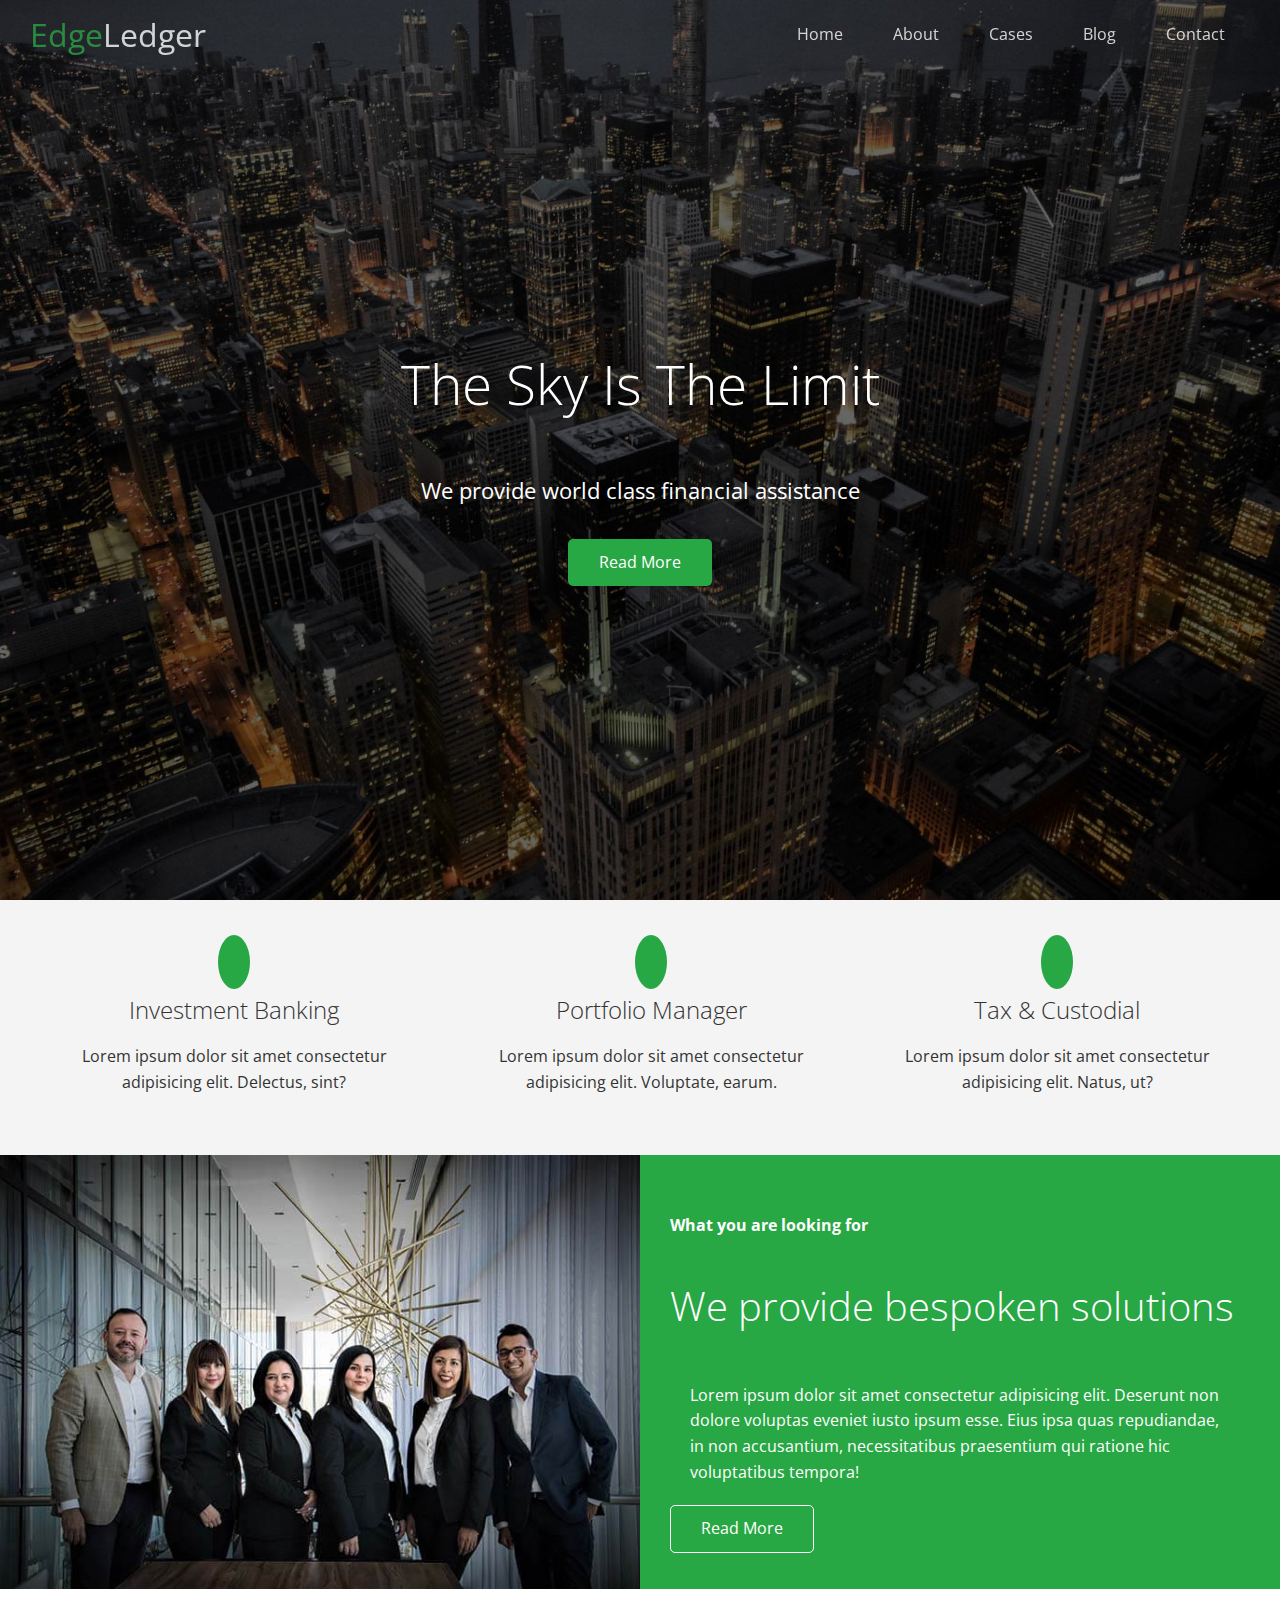
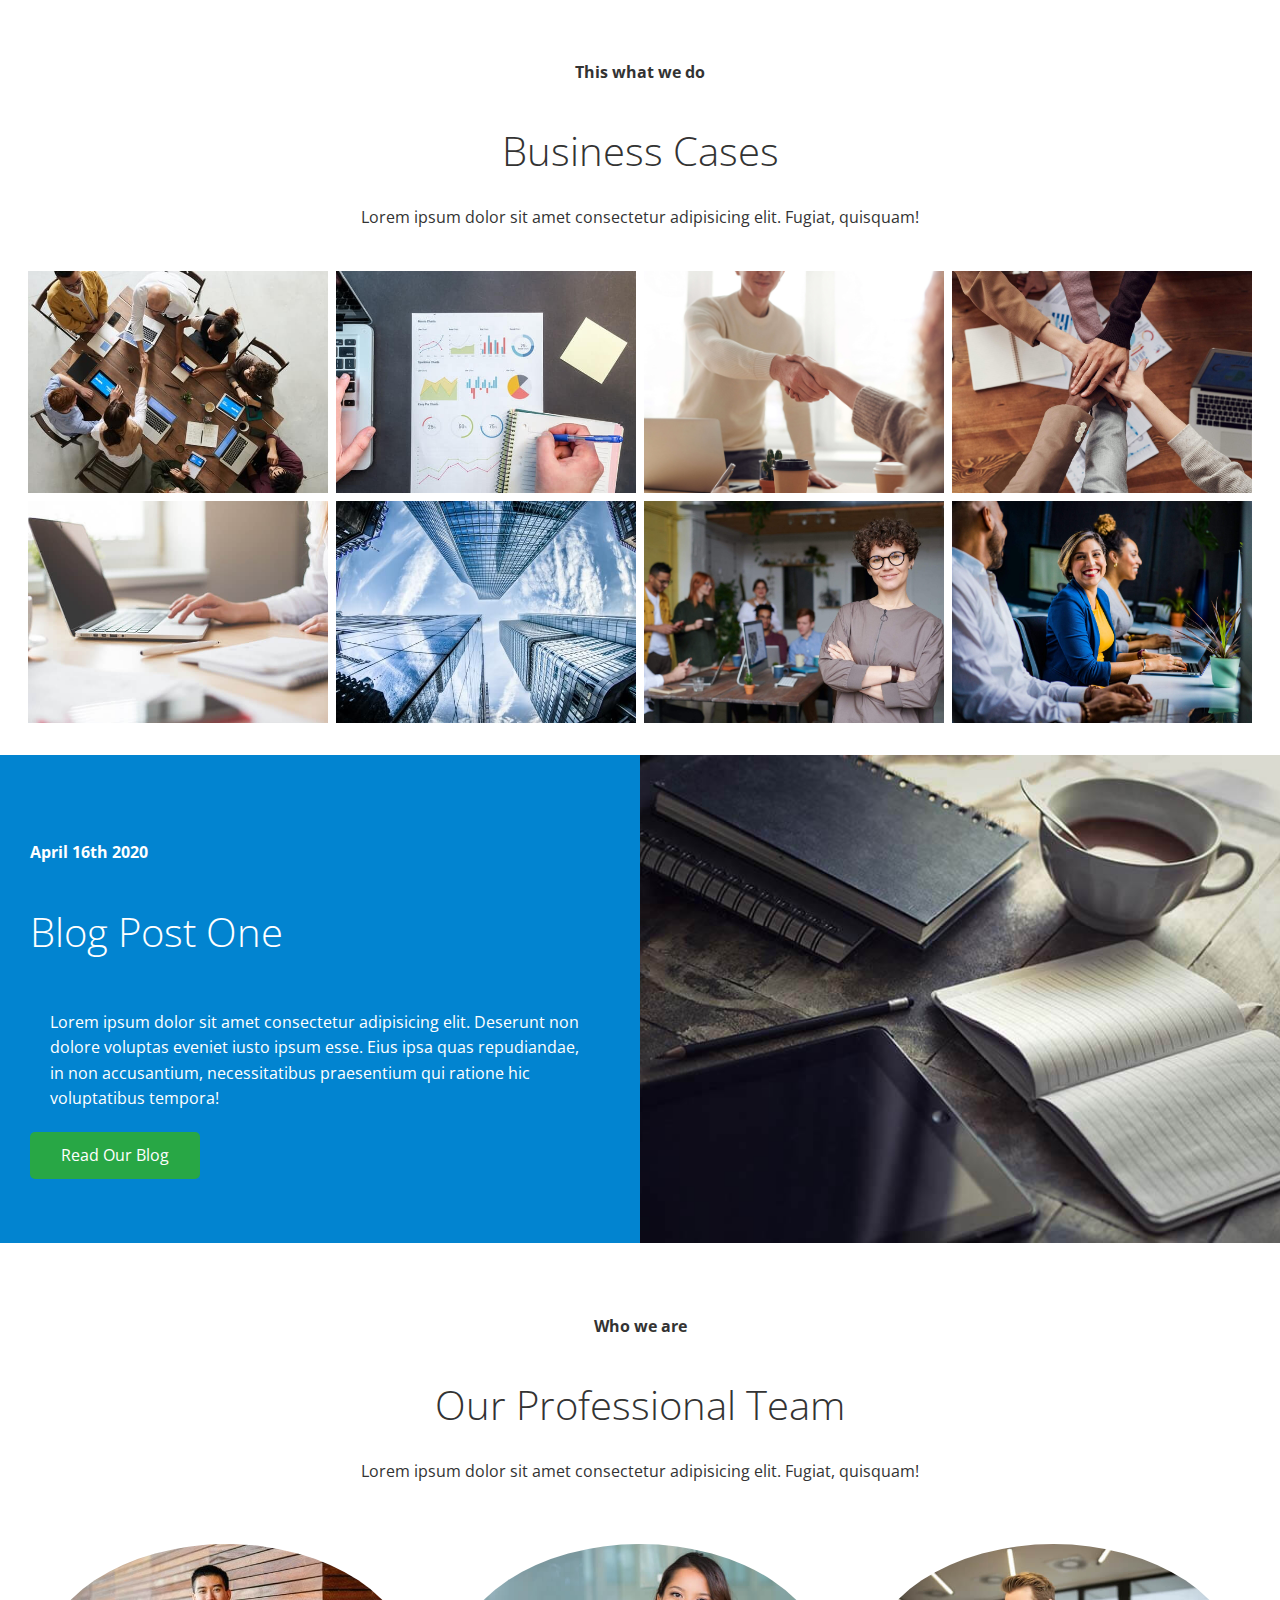
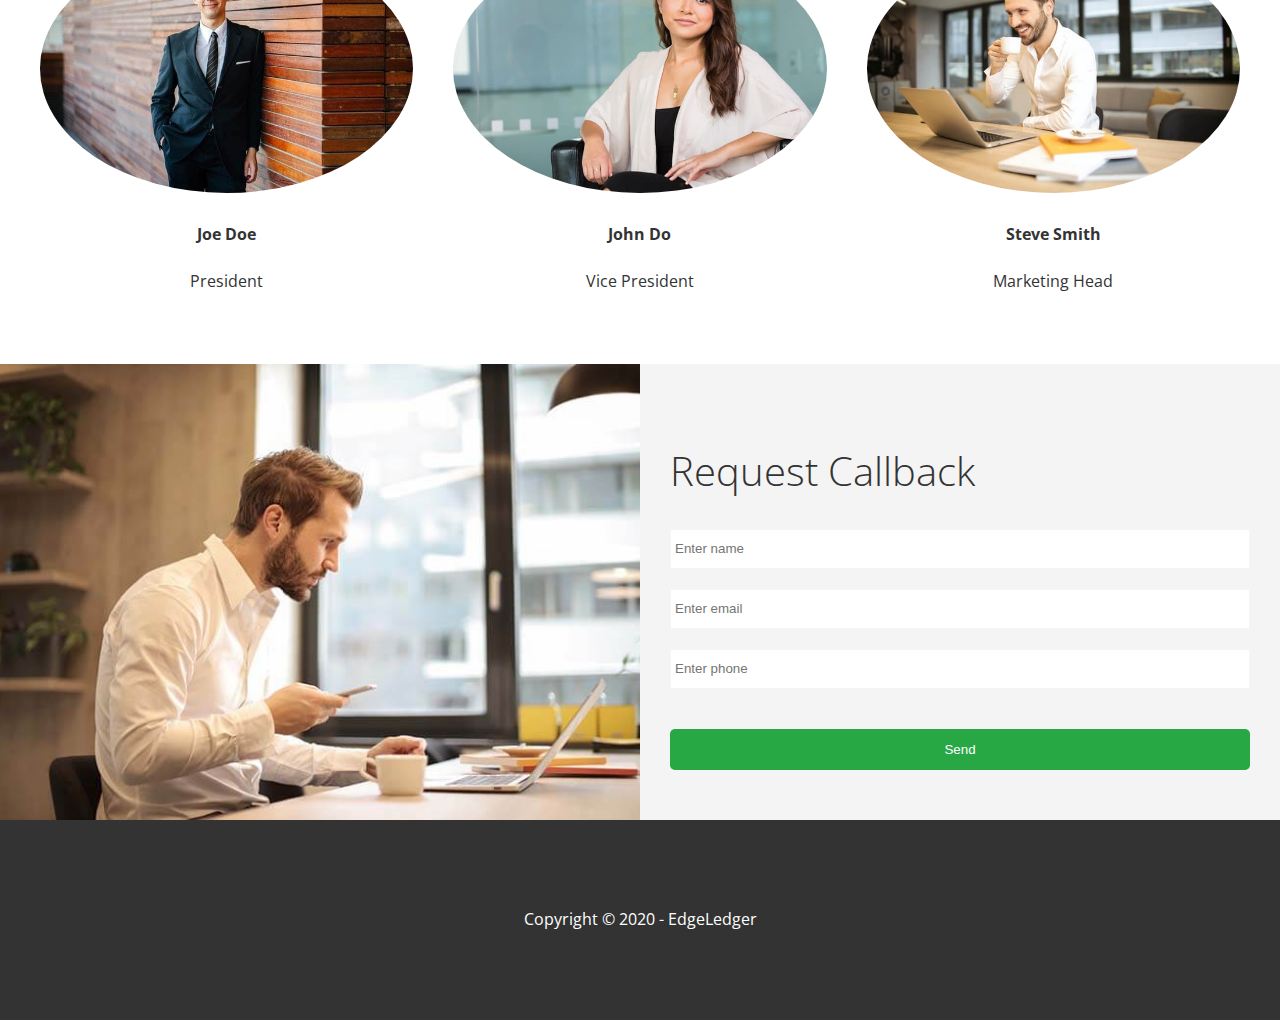
==== commit 0b1d95f3: "added js and lightbox" ====
--- a/index.html
+++ b/index.html
@@ -4,6 +4,7 @@
 <head>
     <meta charset="UTF-8">
     <meta name="viewport" content="width=device-width, initial-scale=1.0">
+    <link rel="stylesheet" href="./css/lightbox.min.css">
     <link rel="stylesheet" href="./css/utilities.css">
     <link rel="stylesheet" href="./css/style.css">
     <link rel="stylesheet" href="https://cdnjs.cloudflare.com/ajax/libs/font-awesome/5.14.0/css/all.min.css"
@@ -14,7 +15,7 @@
 
 <body id="home">
     <header class="hero">
-        <div class="navbar" id="navbar">
+        <div class="navbar top" id="navbar">
             <h1 class="logo">
                 <span class="text-primary"><i class="fas fa-book-open"></i> Edge</span>Ledger</h1>
             <nav>
@@ -84,10 +85,62 @@
             </header>
             <div class="row">
                 <div class="column">
-                    <div class="img-container"><img src="./img/cases/cases1.jpg" alt="case1"></div>
-                    <div class="img-container"><img src="./img/cases/cases2.jpg" alt="case2"></div>
-                </div>
-                <div class="column">
+                    <div class="img-container">
+                        <a href="./img/cases/cases1.jpg" data-lightbox='cases'
+                            data-title='Lorem ipsum dolor sit amet consectetur adipisicing elit. Fugiat, quisquam!'>
+                            <img src="./img/cases/cases1.jpg" alt="case1">
+                        </a>
+                    </div>
+                    <div class="img-container">
+                        <a href="./img/cases/cases2.jpg" data-lightbox='cases'
+                            data-title='Lorem ipsum dolor sit amet consectetur adipisicing elit. Fugiat, quisquam!'>
+                            <img src="./img/cases/cases2.jpg" alt="case2">
+                        </a>
+                    </div>
+                </div>
+                <div class="column">
+                    <div class="img-container">
+                        <a href="./img/cases/cases3.jpg" data-lightbox='cases'
+                            data-title='Lorem ipsum dolor sit amet consectetur adipisicing elit. Fugiat, quisquam!'>
+                            <img src="./img/cases/cases3.jpg" alt="case1">
+                        </a>
+                    </div>
+                    <div class="img-container">
+                        <a href="./img/cases/cases4.jpg" data-lightbox='cases'
+                            data-title='Lorem ipsum dolor sit amet consectetur adipisicing elit. Fugiat, quisquam!'>
+                            <img src="./img/cases/cases4.jpg" alt="case2">
+                        </a>
+                    </div>
+                </div>
+                <div class="column">
+                    <div class="img-container">
+                        <a href="./img/cases/cases5.jpg" data-lightbox='cases'
+                            data-title='Lorem ipsum dolor sit amet consectetur adipisicing elit. Fugiat, quisquam!'>
+                            <img src="./img/cases/cases5.jpg" alt="case1">
+                        </a>
+                    </div>
+                    <div class="img-container">
+                        <a href="./img/cases/cases6.jpg" data-lightbox='cases'
+                            data-title='Lorem ipsum dolor sit amet consectetur adipisicing elit. Fugiat, quisquam!'>
+                            <img src="./img/cases/cases6.jpg" alt="case2">
+                        </a>
+                    </div>
+                </div>
+                <div class="column">
+                    <div class="img-container">
+                        <a href="./img/cases/cases7.jpg" data-lightbox='cases'
+                            data-title='Lorem ipsum dolor sit amet consectetur adipisicing elit. Fugiat, quisquam!'>
+                            <img src="./img/cases/cases7.jpg" alt="case1">
+                        </a>
+                    </div>
+                    <div class="img-container">
+                        <a href="./img/cases/cases8.jpg" data-lightbox='cases'
+                            data-title='Lorem ipsum dolor sit amet consectetur adipisicing elit. Fugiat, quisquam!'>
+                            <img src="./img/cases/cases8.jpg" alt="case2">
+                        </a>
+                    </div>
+                </div>
+                <!-- <div class="column">
                     <div class="img-container"><img src="./img/cases/cases3.jpg" alt="case3"></div>
                     <div class="img-container"><img src="./img/cases/cases4.jpg" alt="case4"></div>
                 </div>
@@ -99,7 +152,7 @@
                     <div class="img-container"><img src="./img/cases/cases7.jpg" alt="case7"></div>
                     <div class="img-container"><img src="./img/cases/cases8.jpg" alt="case8"></div>
                 </div>
-            </div>
+            </div> -->
         </section>
         <!-- Blog -->
         <section id="blog" class="blog flex-columns flex-reverse">
@@ -186,6 +239,32 @@
         </div>
         <p>Copyright &copy; 2020 - EdgeLedger</p>
     </footer>
+    <script src="https://code.jquery.com/jquery-3.5.1.min.js"
+        integrity="sha256-9/aliU8dGd2tb6OSsuzixeV4y/faTqgFtohetphbbj0=" crossorigin="anonymous"></script>
+    <script src="./js/lightbox.min.js"></script>
+    <script>
+        const navbar = document.getElementById('navbar');
+        let scrolled = false;
+
+        window.onscroll = function () {
+            if (window.pageYOffset > 100) {
+                navbar.classList.remove('top')
+                if (!scrolled) {
+                    navbar.style.transform = 'translateY(-70px)';
+                    setTimeout(
+                        function () {
+                            navbar.style.transform = 'translateY(0)';
+                            scrolled = true;
+                        },
+                        200
+                    )
+                }
+            } else {
+                navbar.classList.add('top');
+                scrolled = false
+            }
+        }
+    </script>
 </body>
 
 </html>--- a/css/style.css
+++ b/css/style.css
@@ -52,6 +52,10 @@
     top: 0px;
     padding: 0 30px;
     z-index: 100;
+    transition: 0.5s;
+}
+.navbar.top {
+    background: transparent;
 }
 
 .navbar ul {
